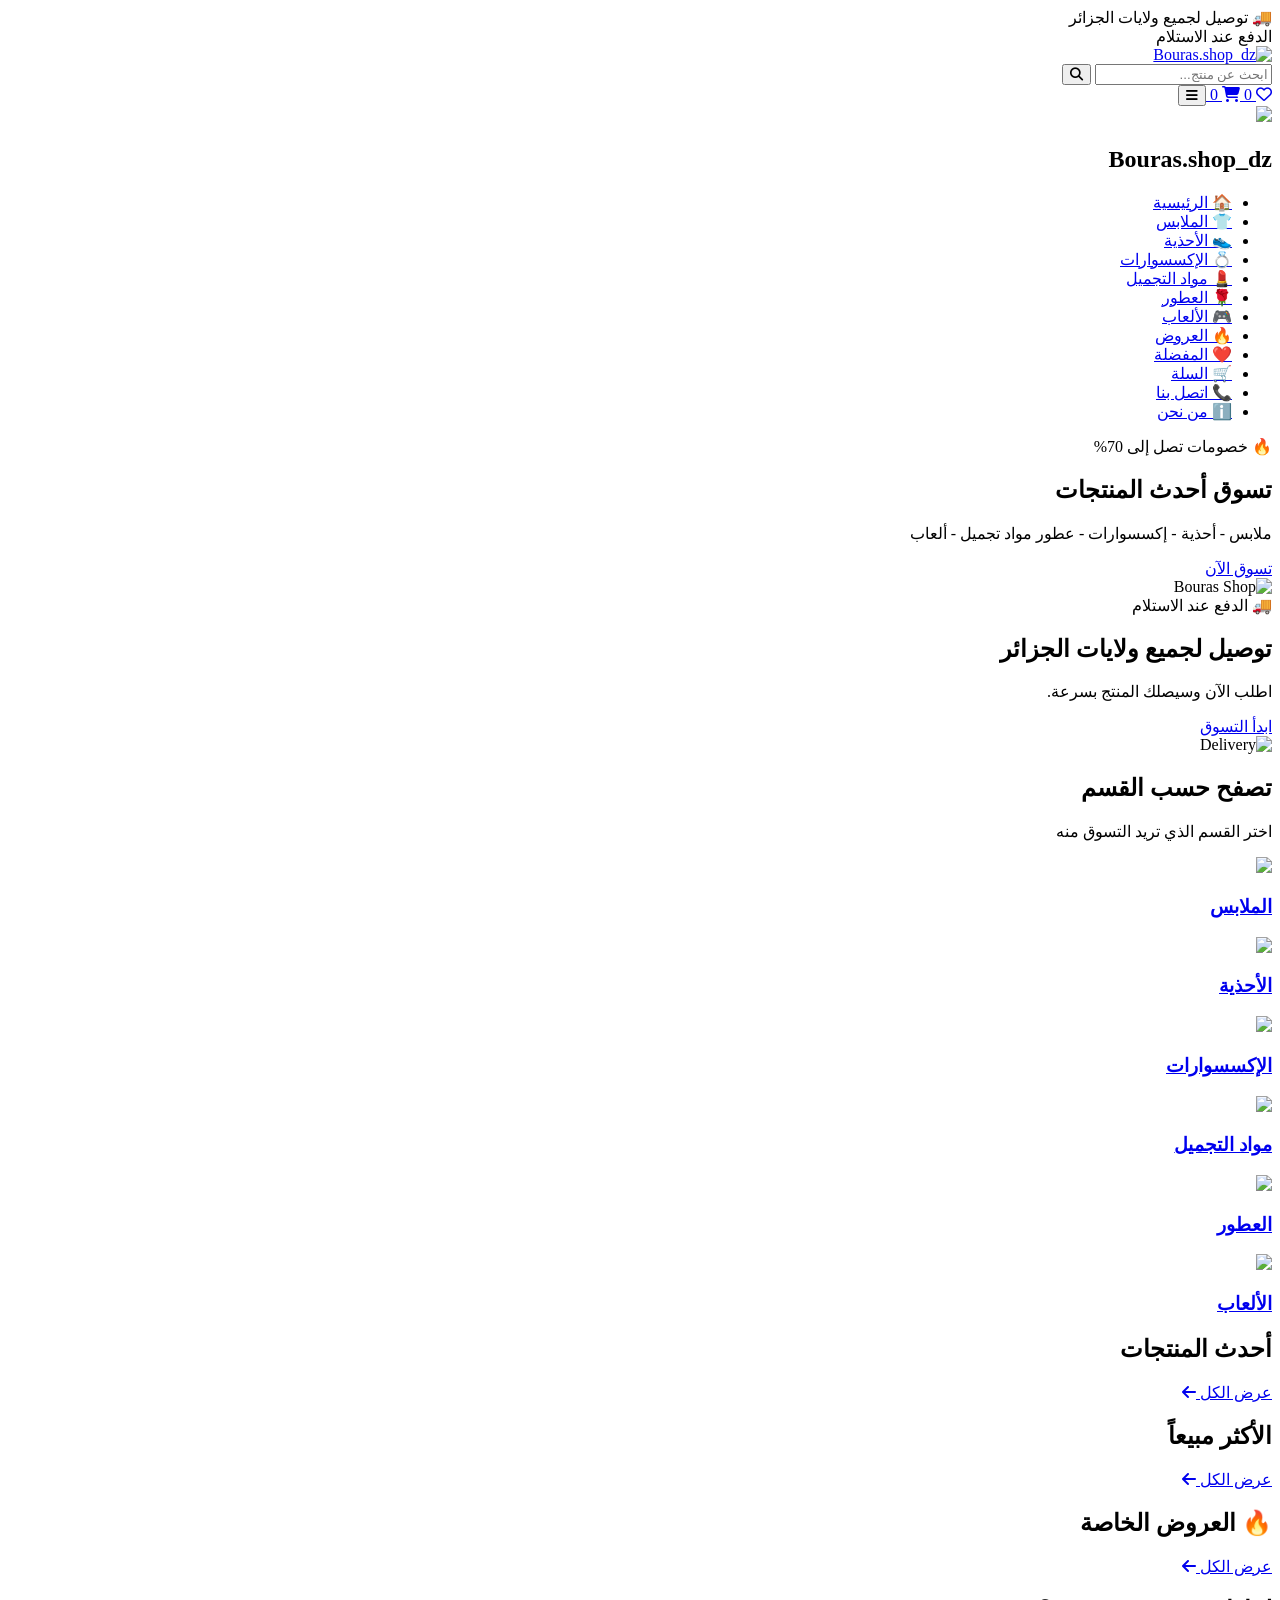
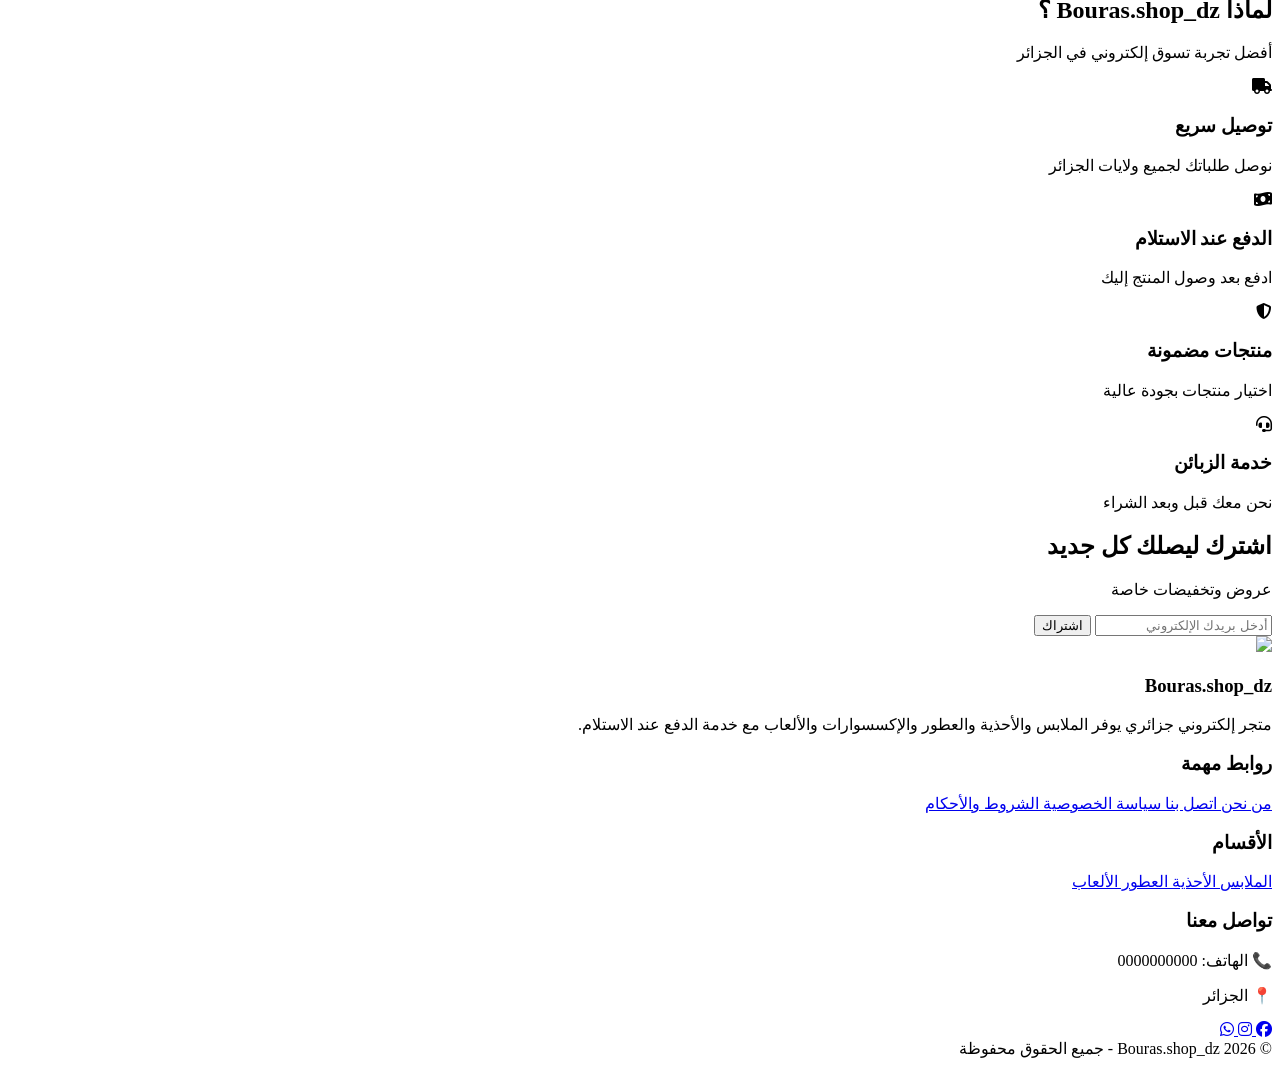
==== index.html @ df95a3c0 "Create index.html" ====
<!DOCTYPE html>
<html lang="ar" dir="rtl">

<head>
    <meta charset="UTF-8">
    <meta name="viewport" content="width=device-width, initial-scale=1.0">

    <title>Bouras.shop_dz | متجر إلكتروني جزائري</title>

    <meta name="description"
        content="Bouras.shop_dz متجر إلكتروني جزائري لبيع الملابس والأحذية والإكسسوارات والعطور ومواد التجميل والألعاب مع الدفع عند الاستلام.">

    <meta name="keywords"
        content="Bouras, الجزائر, متجر, ملابس, أحذية, عطور, ألعاب, إكسسوارات">

    <meta name="author" content="Bouras.shop_dz">

    <meta name="theme-color" content="#C1121F">

    <link rel="icon" href="assets/logo/favicon.png">

    <link rel="manifest" href="manifest.json">

    <link rel="stylesheet" href="css/style.css">

    <link rel="stylesheet" href="css/home.css">

    <link rel="stylesheet" href="css/responsive.css">

    <!-- Google Font -->

    <link rel="preconnect" href="https://fonts.googleapis.com">

    <link rel="preconnect" href="https://fonts.gstatic.com" crossorigin>

    <link href="https://fonts.googleapis.com/css2?family=Cairo:wght@200;300;400;500;600;700;800;900&display=swap"
        rel="stylesheet">

    <!-- Font Awesome -->

    <link rel="stylesheet"
        href="https://cdnjs.cloudflare.com/ajax/libs/font-awesome/6.7.2/css/all.min.css">

</head>

<body>

<!--=============================
        TOP BAR
==============================-->

<div class="top-bar">

    <div class="container">

        <div class="top-right">

            🚚 توصيل لجميع ولايات الجزائر

        </div>

        <div class="top-left">

            الدفع عند الاستلام

        </div>

    </div>

</div>

<!--=============================
          HEADER
==============================-->

<header class="header">

<div class="container">

<div class="logo">

<a href="index.html">

<img src="assets/logo/logo.png" alt="Bouras.shop_dz">

</a>

</div>

<div class="search-box">

<input
type="text"
placeholder="ابحث عن منتج..."
id="searchInput">

<button>

<i class="fa-solid fa-magnifying-glass"></i>

</button>

</div>

<div class="header-icons">

<a href="favorites.html">

<i class="fa-regular fa-heart"></i>

<span id="favoriteCount">

0

</span>

</a>

<a href="cart.html">

<i class="fa-solid fa-cart-shopping"></i>

<span id="cartCount">

0

</span>

</a>

<button id="menuBtn">

<i class="fa-solid fa-bars"></i>

</button>

</div>

</div>

</header>

<!--==========================
      SIDE MENU
===========================-->

<div class="overlay"></div>

<aside class="side-menu">

<div class="menu-header">

<img src="assets/logo/logo.png">

<h2>

Bouras.shop_dz

</h2>

</div>

<ul>

<li>

<a href="index.html">

🏠 الرئيسية

</a>

</li>

<li>

<a href="category/clothes.html">

👕

الملابس

</a>

</li>

<li>

<a href="category/shoes.html">

👟

الأحذية

</a>

</li>

<li>

<a href="category/accessories.html">

💍

الإكسسوارات

</a>

</li>

<li>

<a href="category/cosmetics.html">

💄

مواد التجميل

</a>

</li>

<li>

<a href="category/perfumes.html">

🌹

العطور

</a>

</li>

<li>

<a href="category/games.html">

🎮

الألعاب

</a>

</li>

<li>

<a href="offers.html">

🔥

العروض

</a>

</li>

<li>

<a href="favorites.html">

❤️

المفضلة

</a>

</li>

<li>

<a href="cart.html">

🛒

السلة

</a>

</li>

<li>

<a href="contact.html">

📞

اتصل بنا

</a>

</li>

<li>

<a href="about.html">

ℹ️

من نحن

</a>

</li>

</ul>

</aside>

<main>

<!--==================================
            HERO SLIDER
===================================-->

<section class="hero">

    <div class="hero-slider">

        <!-- Slide 1 -->

        <div class="slide active">

            <div class="slide-content">

                <span class="offer-badge">
                    🔥 خصومات تصل إلى 70%
                </span>

                <h1>
                    تسوق أحدث المنتجات
                </h1>

                <p>

                    ملابس - أحذية - إكسسوارات - عطور
                    مواد تجميل - ألعاب

                </p>

                <a href="offers.html" class="hero-btn">

                    تسوق الآن

                </a>

            </div>

            <div class="slide-image">

                <img src="assets/banners/banner1.png"
                    alt="Bouras Shop">

            </div>

        </div>

        <!-- Slide 2 -->

        <div class="slide">

            <div class="slide-content">

                <span class="offer-badge">

                    🚚 الدفع عند الاستلام

                </span>

                <h1>

                    توصيل لجميع ولايات الجزائر

                </h1>

                <p>

                    اطلب الآن وسيصلك المنتج بسرعة.

                </p>

                <a href="category/clothes.html"
                    class="hero-btn">

                    ابدأ التسوق

                </a>

            </div>

            <div class="slide-image">

                <img src="assets/banners/banner2.png"
                    alt="Delivery">

            </div>

        </div>

    </div>

</section>

<!--==================================
            CATEGORIES
===================================-->

<section class="categories">

<div class="container">

<div class="section-title">

<h2>

تصفح حسب القسم

</h2>

<p>

اختر القسم الذي تريد التسوق منه

</p>

</div>

<div class="category-grid">

<a href="category/clothes.html" class="category-card">

<img src="assets/icons/clothes.png">

<h3>

الملابس

</h3>

</a>

<a href="category/shoes.html" class="category-card">

<img src="assets/icons/shoes.png">

<h3>

الأحذية

</h3>

</a>

<a href="category/accessories.html" class="category-card">

<img src="assets/icons/accessories.png">

<h3>

الإكسسوارات

</h3>

</a>

<a href="category/cosmetics.html" class="category-card">

<img src="assets/icons/cosmetics.png">

<h3>

مواد التجميل

</h3>

</a>

<a href="category/perfumes.html" class="category-card">

<img src="assets/icons/perfume.png">

<h3>

العطور

</h3>

</a>

<a href="category/games.html" class="category-card">

<img src="assets/icons/games.png">

<h3>

الألعاب

</h3>

</a>

</div>

</div>

</section>

<!--==================================
        LATEST PRODUCTS
===================================-->

<section class="latest-products">

<div class="container">

<div class="section-header">

<h2>

أحدث المنتجات

</h2>

<a href="#">

عرض الكل

<i class="fa-solid fa-arrow-left"></i>

</a>

</div>

<div class="products-grid"

id="latestProducts">

<!--

سيتم جلب المنتجات تلقائياً
من Firebase

-->

</div>

</div>

</section>

<!--==================================
      BEST SELLING
===================================-->

<section class="best-selling">

<div class="container">

<div class="section-header">

<h2>

الأكثر مبيعاً

</h2>

<a href="#">

عرض الكل

<i class="fa-solid fa-arrow-left"></i>

</a>

</div>

<div class="products-grid"

id="bestSellingProducts">

<!-- Firebase -->

</div>

</div>

</section>

</section>


<!--==================================
        OFFERS SECTION
===================================-->

<section class="offers">

<div class="container">

<div class="section-header">

<h2>

🔥 العروض الخاصة

</h2>

<a href="offers.html">

عرض الكل

<i class="fa-solid fa-arrow-left"></i>

</a>

</div>


<div class="products-grid" id="offersProducts">

<!-- سيتم جلب العروض من Firebase -->

</div>


</div>

</section>



<!--==================================
        WHY US
===================================-->

<section class="why-us">

<div class="container">


<div class="section-title">

<h2>

لماذا Bouras.shop_dz ؟

</h2>

<p>

أفضل تجربة تسوق إلكتروني في الجزائر

</p>

</div>



<div class="why-grid">


<div class="why-card">

<i class="fa-solid fa-truck"></i>

<h3>

توصيل سريع

</h3>

<p>

نوصل طلباتك لجميع ولايات الجزائر

</p>

</div>



<div class="why-card">

<i class="fa-solid fa-money-bill-wave"></i>

<h3>

الدفع عند الاستلام

</h3>

<p>

ادفع بعد وصول المنتج إليك

</p>

</div>



<div class="why-card">

<i class="fa-solid fa-shield-halved"></i>

<h3>

منتجات مضمونة

</h3>

<p>

اختيار منتجات بجودة عالية

</p>

</div>



<div class="why-card">

<i class="fa-solid fa-headset"></i>

<h3>

خدمة الزبائن

</h3>

<p>

نحن معك قبل وبعد الشراء

</p>

</div>


</div>


</div>

</section>



<!--==================================
        NEWSLETTER
===================================-->

<section class="newsletter">

<div class="container">


<h2>

اشترك ليصلك كل جديد

</h2>


<p>

عروض وتخفيضات خاصة

</p>


<div class="newsletter-box">


<input 
type="email"
placeholder="أدخل بريدك الإلكتروني">


<button>

اشتراك

</button>


</div>


</div>

</section>



</main>



<!--==================================
        FOOTER
===================================-->

<footer class="footer">


<div class="container">


<div class="footer-grid">


<div class="footer-about">


<img src="assets/logo/logo.png">


<h3>

Bouras.shop_dz

</h3>


<p>

متجر إلكتروني جزائري يوفر الملابس والأحذية والعطور والإكسسوارات والألعاب مع خدمة الدفع عند الاستلام.

</p>


</div>



<div class="footer-links">


<h3>

روابط مهمة

</h3>


<a href="about.html">

من نحن

</a>


<a href="contact.html">

اتصل بنا

</a>


<a href="privacy.html">

سياسة الخصوصية

</a>


<a href="terms.html">

الشروط والأحكام

</a>


</div>



<div class="footer-links">


<h3>

الأقسام

</h3>


<a href="category/clothes.html">

الملابس

</a>


<a href="category/shoes.html">

الأحذية

</a>


<a href="category/perfumes.html">

العطور

</a>


<a href="category/games.html">

الألعاب

</a>


</div>



<div class="footer-contact">


<h3>

تواصل معنا

</h3>


<p>

📞 الهاتف: 0000000000

</p>


<p>

📍 الجزائر

</p>


<div class="social">


<a href="#">

<i class="fa-brands fa-facebook"></i>

</a>


<a href="#">

<i class="fa-brands fa-instagram"></i>

</a>


<a href="#">

<i class="fa-brands fa-whatsapp"></i>

</a>


</div>


</div>


</div>


<div class="copyright">


© 2026 Bouras.shop_dz - جميع الحقوق محفوظة


</div>


</div>


</footer>



<!--==================================
        SCRIPTS
===================================-->


<script src="js/main.js"></script>

<script type="module" src="js/firebase.js"></script>

<script type="module" src="js/products.js"></script>


</body>

</html>
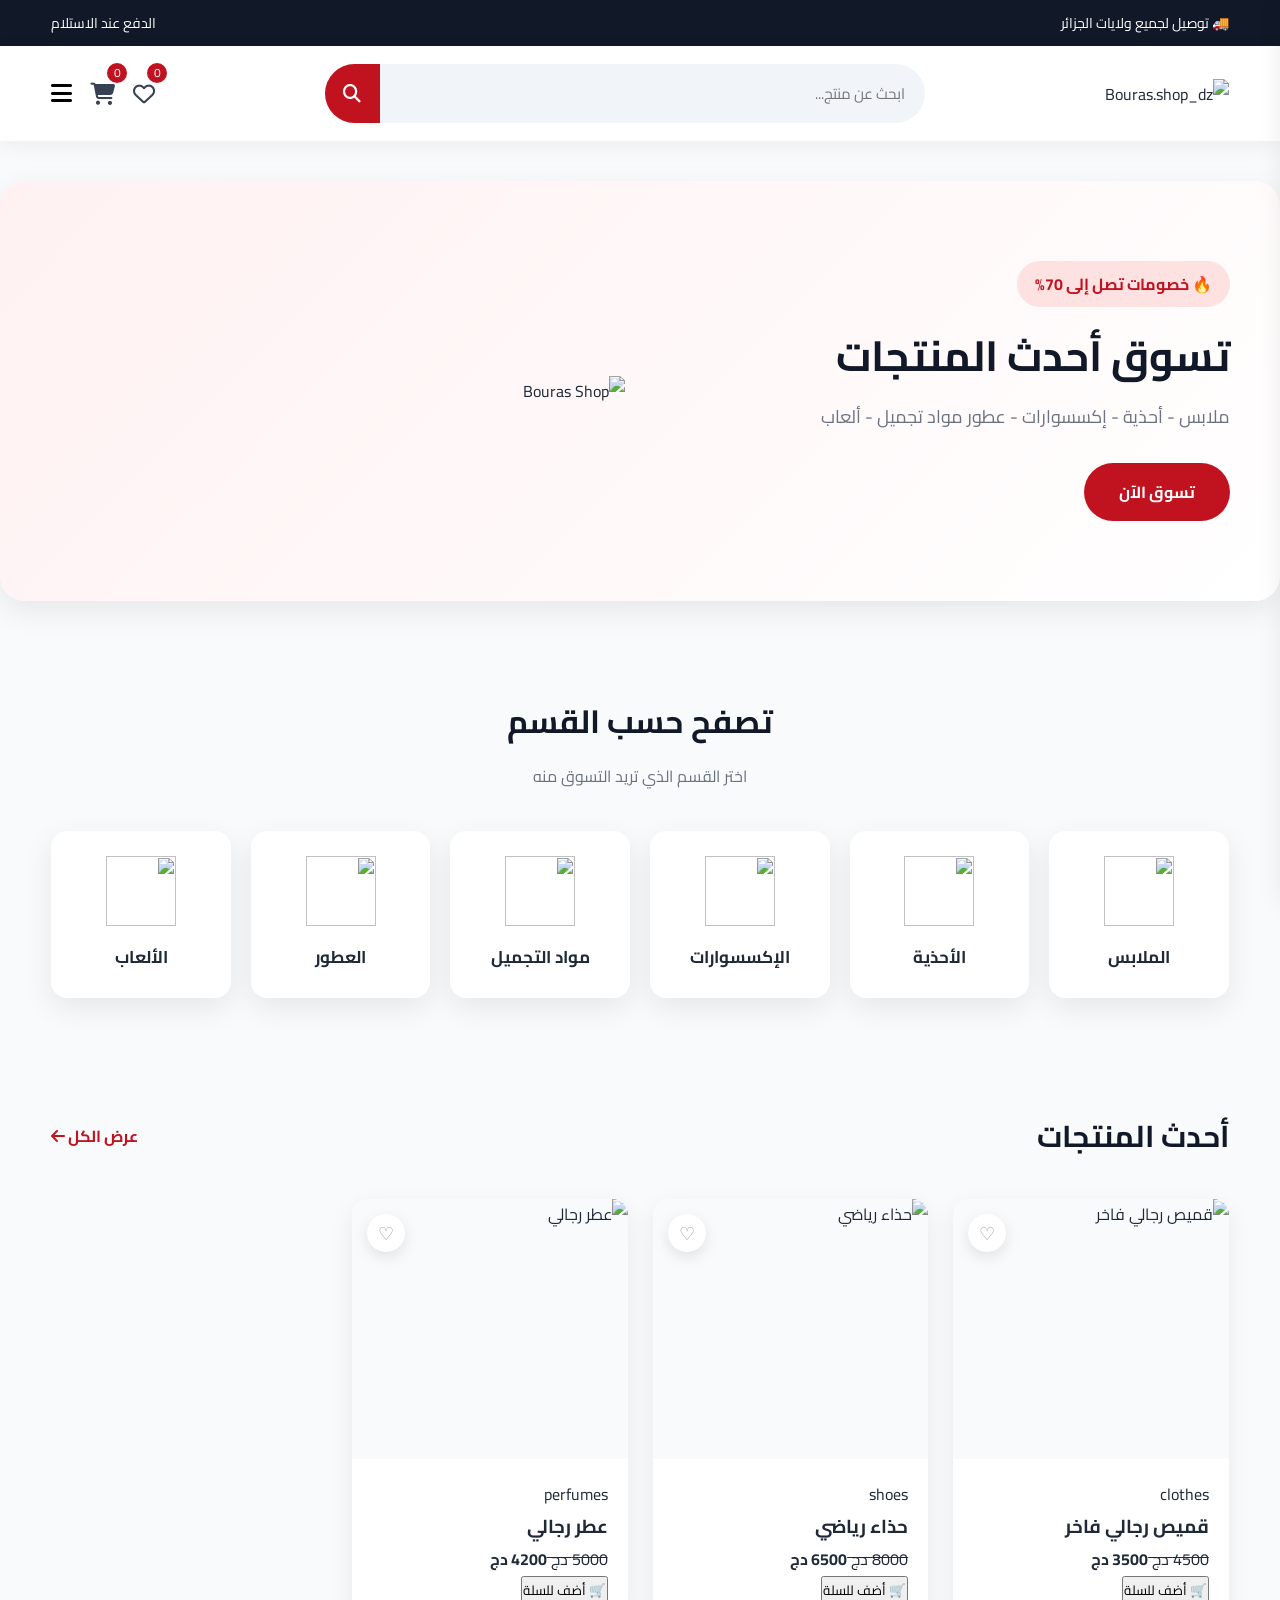
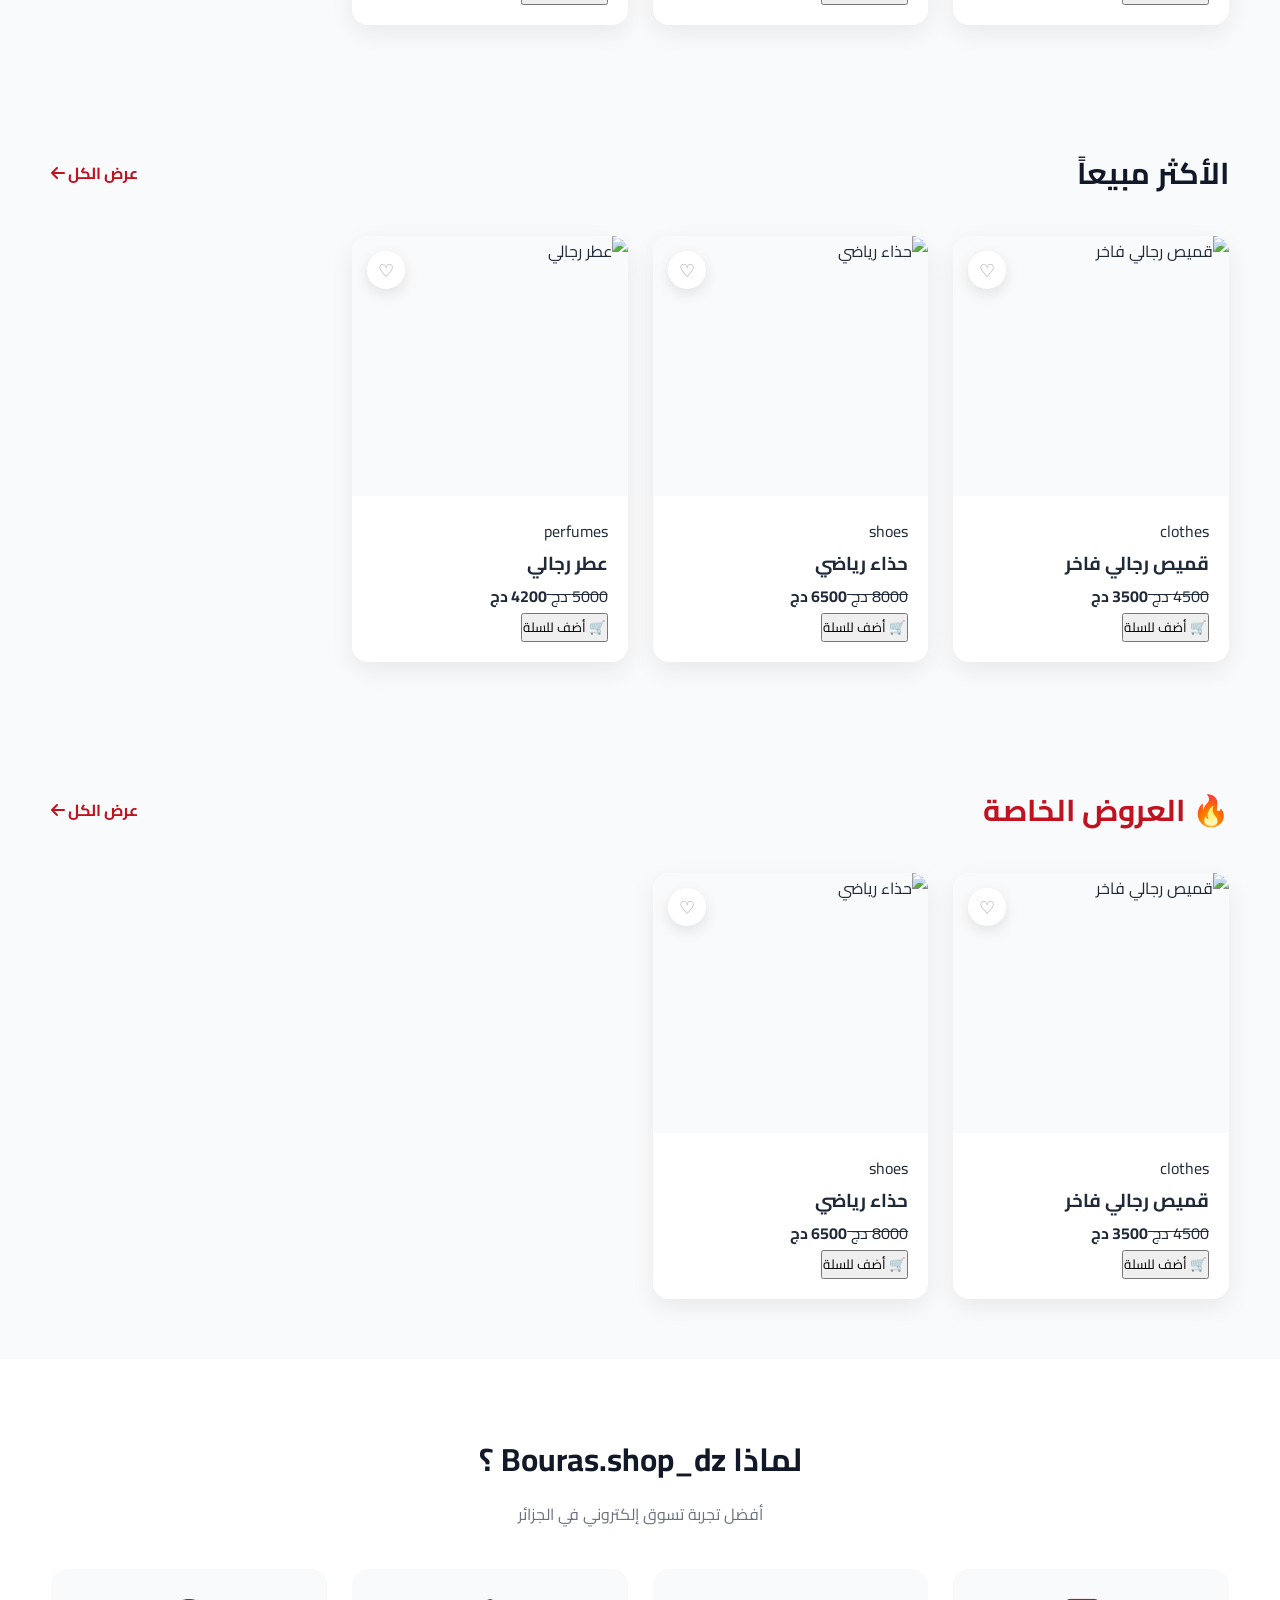
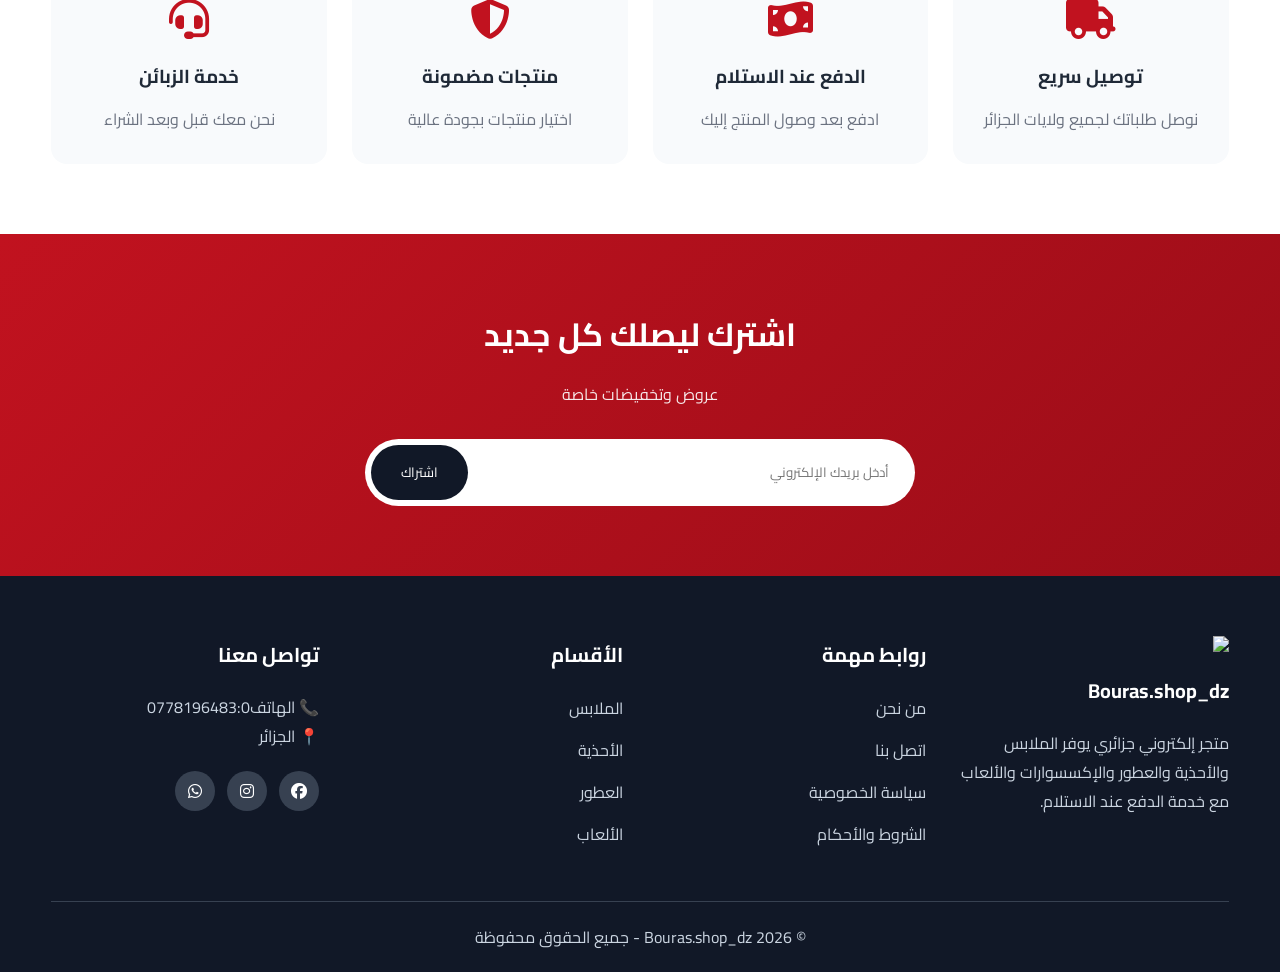
==== commit 194bd422: "Update index.html" ====
--- a/index.html
+++ b/index.html
@@ -92,7 +92,8 @@
 <input
 type="text"
 placeholder="ابحث عن منتج..."
-id="searchInput">
+id="searchInput"
+onkeyup="searchProducts(this.value)">
 
 <button>
 
@@ -160,6 +161,16 @@
 
 </div>
 
+<li>
+
+<a href="admin.html">
+
+⚙️ لوحة الإدارة
+
+</a>
+
+</li>
+
 <ul>
 
 <li>
@@ -537,10 +548,8 @@
 id="latestProducts">
 
 <!--
-
-سيتم جلب المنتجات تلقائياً
-من Firebase
-
+سيتم جلب المنتجات من قاعدة المنتجات المحلية
+-->
 -->
 
 </div>
@@ -579,13 +588,11 @@
 
 id="bestSellingProducts">
 
-<!-- Firebase -->
-
-</div>
-
-</div>
-
-</section>
+<!-- Products System -->
+
+</div>
+
+</div>
 
 </section>
 
@@ -619,7 +626,7 @@
 
 <div class="products-grid" id="offersProducts">
 
-<!-- سيتم جلب العروض من Firebase -->
+<!-- سيتم جلب العروض من ملف المنتجات -->
 
 </div>
 
@@ -932,7 +939,7 @@
 
 <p>
 
-📞 الهاتف: 0000000000
+📞 الهاتف0778196483:0
 
 </p>
 
@@ -1000,7 +1007,6 @@
 
 <script src="js/main.js"></script>
 
-<script type="module" src="js/firebase.js"></script>
 
 <script type="module" src="js/products.js"></script>
 
--- a/css/style.css
+++ b/css/style.css
@@ -0,0 +1,1624 @@
+/*==================================
+        BOURAS.SHOP_DZ
+        MODERN STYLE CSS
+===================================*/
+
+
+/*========== RESET ==========*/
+
+*{
+    margin:0;
+    padding:0;
+    box-sizing:border-box;
+}
+
+
+html{
+    scroll-behavior:smooth;
+}
+
+
+body{
+
+    font-family:'Tajawal','Cairo',sans-serif;
+    background:#f8fafc;
+    color:#1f2937;
+    direction:rtl;
+
+}
+
+
+a{
+
+    text-decoration:none;
+    color:inherit;
+
+}
+
+
+ul{
+
+    list-style:none;
+
+}
+
+
+img{
+
+    max-width:100%;
+    display:block;
+
+}
+
+
+button,
+input{
+
+    font-family:inherit;
+
+}
+
+
+
+/*========== VARIABLES ==========*/
+
+
+:root{
+
+    --primary:#c1121f;
+    --primary-dark:#9b0d18;
+
+    --black:#111827;
+
+    --white:#ffffff;
+
+    --gray:#6b7280;
+
+    --light:#f8fafc;
+
+    --border:#e5e7eb;
+
+    --shadow:
+    0 10px 30px rgba(0,0,0,.08);
+
+    --radius:16px;
+
+}
+
+
+
+/*========== CONTAINER ==========*/
+
+
+.container{
+
+    width:92%;
+    max-width:1280px;
+    margin:auto;
+
+}
+
+
+
+/*========== TOP BAR ==========*/
+
+
+.top-bar{
+
+    background:#111827;
+    color:white;
+    padding:10px 0;
+    font-size:14px;
+
+}
+
+
+.top-bar .container{
+
+    display:flex;
+    justify-content:space-between;
+    align-items:center;
+
+}
+
+
+
+/*========== HEADER ==========*/
+
+
+.header{
+
+    background:white;
+    position:sticky;
+    top:0;
+    z-index:999;
+
+    box-shadow:
+    0 4px 20px rgba(0,0,0,.06);
+
+}
+
+
+
+.header .container{
+
+    display:flex;
+    align-items:center;
+    justify-content:space-between;
+
+    gap:25px;
+
+    padding:18px 0;
+
+}
+
+
+
+/* LOGO */
+
+
+.logo img{
+
+    width:135px;
+
+}
+
+
+
+/* SEARCH */
+
+
+.search-box{
+
+    flex:1;
+    max-width:600px;
+
+    display:flex;
+
+    background:#f1f5f9;
+
+    border-radius:50px;
+
+    overflow:hidden;
+
+}
+
+
+
+.search-box input{
+
+    flex:1;
+
+    border:none;
+
+    outline:none;
+
+    background:transparent;
+
+    padding:15px 20px;
+
+    font-size:15px;
+
+}
+
+
+
+.search-box button{
+
+    width:55px;
+
+    border:none;
+
+    background:var(--primary);
+
+    color:white;
+
+    cursor:pointer;
+
+    font-size:18px;
+
+}
+
+
+
+.search-box button:hover{
+
+    background:var(--primary-dark);
+
+}
+
+
+
+/* HEADER ICONS */
+
+
+.header-icons{
+
+    display:flex;
+
+    align-items:center;
+
+    gap:18px;
+
+}
+
+
+
+.header-icons a{
+
+    position:relative;
+
+    font-size:22px;
+
+    color:#374151;
+
+}
+
+
+
+.header-icons a:hover{
+
+    color:var(--primary);
+
+}
+
+
+
+.header-icons span{
+
+    position:absolute;
+
+    top:-10px;
+
+    right:-12px;
+
+    background:var(--primary);
+
+    color:white;
+
+    width:20px;
+
+    height:20px;
+
+    border-radius:50%;
+
+    font-size:12px;
+
+    display:flex;
+
+    align-items:center;
+
+    justify-content:center;
+
+}
+
+
+
+#menuBtn{
+
+    border:none;
+
+    background:none;
+
+    font-size:24px;
+
+    cursor:pointer;
+
+}
+
+/*==================================
+        SIDE MENU
+===================================*/
+
+
+.overlay{
+
+    position:fixed;
+
+    inset:0;
+
+    background:rgba(0,0,0,.45);
+
+    opacity:0;
+
+    visibility:hidden;
+
+    transition:.3s;
+
+    z-index:1000;
+
+}
+
+
+
+.overlay.active{
+
+    opacity:1;
+
+    visibility:visible;
+
+}
+
+
+
+.side-menu{
+
+    position:fixed;
+
+    top:0;
+
+    right:-350px;
+
+    width:330px;
+
+    height:100vh;
+
+    background:white;
+
+    z-index:1001;
+
+    padding:25px;
+
+    transition:.4s;
+
+    overflow-y:auto;
+
+    box-shadow:-10px 0 30px rgba(0,0,0,.15);
+
+}
+
+
+
+.side-menu.active{
+
+    right:0;
+
+}
+
+
+
+.menu-header{
+
+    text-align:center;
+
+    padding-bottom:25px;
+
+    border-bottom:1px solid var(--border);
+
+}
+
+
+
+.menu-header img{
+
+    width:100px;
+
+    margin:auto;
+
+}
+
+
+
+.menu-header h2{
+
+    margin-top:15px;
+
+    color:var(--primary);
+
+}
+
+
+
+.side-menu ul{
+
+    margin-top:20px;
+
+}
+
+
+
+.side-menu li{
+
+    margin-bottom:8px;
+
+}
+
+
+
+.side-menu a{
+
+    display:block;
+
+    padding:14px;
+
+    border-radius:12px;
+
+    font-size:16px;
+
+    transition:.3s;
+
+}
+
+
+
+.side-menu a:hover{
+
+    background:#fef2f2;
+
+    color:var(--primary);
+
+    transform:translateX(-5px);
+
+}
+
+
+
+
+
+/*==================================
+        HERO SLIDER
+===================================*/
+
+
+.hero{
+
+    padding:40px 0;
+
+}
+
+
+
+.hero-slider{
+
+    background:linear-gradient(
+    135deg,
+    #fff1f2,
+    #ffffff
+    );
+
+    border-radius:25px;
+
+    overflow:hidden;
+
+    box-shadow:var(--shadow);
+
+}
+
+
+
+.slide{
+
+    display:none;
+
+    align-items:center;
+
+    justify-content:space-between;
+
+    padding:50px;
+
+    gap:30px;
+
+}
+
+
+
+.slide.active{
+
+    display:flex;
+
+}
+
+
+
+.slide-content{
+
+    flex:1;
+
+}
+
+
+
+.offer-badge{
+
+    display:inline-block;
+
+    background:#fee2e2;
+
+    color:var(--primary);
+
+    padding:8px 18px;
+
+    border-radius:30px;
+
+    font-weight:700;
+
+    margin-bottom:20px;
+
+}
+
+
+
+.slide h1{
+
+    font-size:42px;
+
+    line-height:1.4;
+
+    margin-bottom:15px;
+
+    color:var(--black);
+
+}
+
+
+
+.slide p{
+
+    color:var(--gray);
+
+    font-size:18px;
+
+    margin-bottom:30px;
+
+}
+
+
+
+.hero-btn{
+
+    display:inline-flex;
+
+    background:var(--primary);
+
+    color:white;
+
+    padding:14px 35px;
+
+    border-radius:50px;
+
+    font-weight:700;
+
+}
+
+
+
+.hero-btn:hover{
+
+    background:var(--primary-dark);
+
+    transform:translateY(-3px);
+
+}
+
+
+
+.slide-image{
+
+    flex:1;
+
+}
+
+
+
+.slide-image img{
+
+    width:100%;
+
+    max-height:350px;
+
+    object-fit:contain;
+
+}
+
+
+
+
+
+/*==================================
+        SECTION TITLES
+===================================*/
+
+
+.section-title{
+
+    text-align:center;
+
+    margin-bottom:40px;
+
+}
+
+
+
+.section-title h2{
+
+    font-size:32px;
+
+    color:var(--black);
+
+    margin-bottom:10px;
+
+}
+
+
+
+.section-title p{
+
+    color:var(--gray);
+
+}
+
+
+
+
+
+/*==================================
+        CATEGORIES
+===================================*/
+
+
+.categories{
+
+    padding:50px 0;
+
+}
+
+
+
+.category-grid{
+
+    display:grid;
+
+    grid-template-columns:
+    repeat(6,1fr);
+
+    gap:20px;
+
+}
+
+
+
+.category-card{
+
+    background:white;
+
+    padding:25px 15px;
+
+    border-radius:var(--radius);
+
+    text-align:center;
+
+    box-shadow:var(--shadow);
+
+    transition:.3s;
+
+}
+
+
+
+.category-card:hover{
+
+    transform:translateY(-8px);
+
+}
+
+
+
+.category-card img{
+
+    width:70px;
+
+    height:70px;
+
+    margin:auto;
+
+    object-fit:contain;
+
+}
+
+
+
+.category-card h3{
+
+    margin-top:15px;
+
+    font-size:17px;
+
+}
+
+/*==================================
+        PRODUCTS SECTIONS
+===================================*/
+
+
+.latest-products,
+.best-selling,
+.offers{
+
+    padding:60px 0;
+
+}
+
+
+
+/* SECTION HEADER */
+
+
+.section-header{
+
+    display:flex;
+
+    align-items:center;
+
+    justify-content:space-between;
+
+    margin-bottom:35px;
+
+}
+
+
+
+.section-header h2{
+
+    font-size:30px;
+
+    color:var(--black);
+
+}
+
+
+
+.section-header a{
+
+    color:var(--primary);
+
+    font-weight:700;
+
+}
+
+
+
+.section-header a:hover{
+
+    opacity:.7;
+
+}
+
+
+
+
+
+/*==================================
+        PRODUCTS GRID
+===================================*/
+
+
+.products-grid{
+
+    display:grid;
+
+    grid-template-columns:
+    repeat(4,1fr);
+
+    gap:25px;
+
+}
+
+
+
+
+
+/*==================================
+        PRODUCT CARD
+===================================*/
+
+
+.product-card{
+
+    background:white;
+
+    border-radius:var(--radius);
+
+    overflow:hidden;
+
+    box-shadow:
+
+    0 8px 25px rgba(0,0,0,.07);
+
+    transition:.35s;
+
+    position:relative;
+
+}
+
+
+
+.product-card:hover{
+
+    transform:translateY(-8px);
+
+    box-shadow:
+
+    0 15px 35px rgba(0,0,0,.12);
+
+}
+
+
+
+
+
+.product-image{
+
+    height:260px;
+
+    background:#f9fafb;
+
+    position:relative;
+
+    overflow:hidden;
+
+}
+
+
+
+.product-image img{
+
+    width:100%;
+
+    height:100%;
+
+    object-fit:cover;
+
+    transition:.4s;
+
+}
+
+
+
+.product-card:hover .product-image img{
+
+    transform:scale(1.08);
+
+}
+
+
+
+
+
+/* PRODUCT BADGE */
+
+
+.product-badge{
+
+    position:absolute;
+
+    top:15px;
+
+    right:15px;
+
+    background:var(--primary);
+
+    color:white;
+
+    padding:6px 12px;
+
+    border-radius:30px;
+
+    font-size:13px;
+
+    font-weight:700;
+
+}
+
+
+
+
+
+/* FAVORITE BUTTON */
+
+
+.favorite-btn{
+
+    position:absolute;
+
+    top:15px;
+
+    left:15px;
+
+    width:38px;
+
+    height:38px;
+
+    border-radius:50%;
+
+    border:none;
+
+    background:white;
+
+    cursor:pointer;
+
+    font-size:18px;
+
+    color:#999;
+
+    box-shadow:0 5px 15px rgba(0,0,0,.1);
+
+}
+
+
+
+.favorite-btn:hover{
+
+    color:var(--primary);
+
+}
+
+
+
+
+
+/* PRODUCT INFO */
+
+
+.product-info{
+
+    padding:20px;
+
+}
+
+
+
+.product-category{
+
+    color:var(--gray);
+
+    font-size:13px;
+
+    margin-bottom:8px;
+
+}
+
+
+
+.product-title{
+
+    font-size:18px;
+
+    font-weight:700;
+
+    color:var(--black);
+
+    margin-bottom:12px;
+
+}
+
+
+
+.product-price{
+
+    display:flex;
+
+    align-items:center;
+
+    gap:10px;
+
+    margin-bottom:18px;
+
+}
+
+
+
+.new-price{
+
+    color:var(--primary);
+
+    font-size:22px;
+
+    font-weight:800;
+
+}
+
+
+
+.old-price{
+
+    color:#9ca3af;
+
+    text-decoration:line-through;
+
+    font-size:14px;
+
+}
+
+
+
+
+
+/* ADD CART BUTTON */
+
+
+.add-cart{
+
+    width:100%;
+
+    padding:13px;
+
+    border:none;
+
+    border-radius:50px;
+
+    background:var(--primary);
+
+    color:white;
+
+    cursor:pointer;
+
+    font-weight:700;
+
+    font-size:15px;
+
+}
+
+
+
+.add-cart:hover{
+
+    background:var(--primary-dark);
+
+}
+
+
+
+
+
+/*==================================
+        WHY US
+===================================*/
+
+
+.why-us{
+
+    padding:70px 0;
+
+    background:white;
+
+}
+
+
+
+.why-grid{
+
+    display:grid;
+
+    grid-template-columns:
+    repeat(4,1fr);
+
+    gap:25px;
+
+}
+
+
+
+.why-card{
+
+    text-align:center;
+
+    padding:30px 20px;
+
+    border-radius:var(--radius);
+
+    background:#f8fafc;
+
+}
+
+
+
+.why-card i{
+
+    font-size:40px;
+
+    color:var(--primary);
+
+    margin-bottom:20px;
+
+}
+
+
+
+.why-card h3{
+
+    margin-bottom:10px;
+
+}
+
+
+
+.why-card p{
+
+    color:var(--gray);
+
+}
+
+/*==================================
+        NEWSLETTER
+===================================*/
+
+
+.newsletter{
+
+    padding:70px 0;
+
+    background:
+
+    linear-gradient(
+    135deg,
+    #c1121f,
+    #9b0d18
+    );
+
+    color:white;
+
+    text-align:center;
+
+}
+
+
+
+.newsletter h2{
+
+    font-size:32px;
+
+    margin-bottom:15px;
+
+}
+
+
+
+.newsletter p{
+
+    margin-bottom:30px;
+
+    opacity:.9;
+
+}
+
+
+
+.newsletter-box{
+
+    display:flex;
+
+    max-width:550px;
+
+    margin:auto;
+
+    background:white;
+
+    padding:6px;
+
+    border-radius:50px;
+
+}
+
+
+
+.newsletter-box input{
+
+    flex:1;
+
+    border:none;
+
+    outline:none;
+
+    padding:15px 20px;
+
+    border-radius:50px;
+
+}
+
+
+
+.newsletter-box button{
+
+    border:none;
+
+    background:var(--black);
+
+    color:white;
+
+    padding:0 30px;
+
+    border-radius:50px;
+
+    cursor:pointer;
+
+}
+
+
+
+
+
+/*==================================
+        FOOTER
+===================================*/
+
+
+.footer{
+
+    background:#111827;
+
+    color:white;
+
+    padding:60px 0 20px;
+
+}
+
+
+
+.footer-grid{
+
+    display:grid;
+
+    grid-template-columns:
+    repeat(4,1fr);
+
+    gap:35px;
+
+}
+
+
+
+.footer img{
+
+    width:130px;
+
+    margin-bottom:20px;
+
+}
+
+
+
+.footer h3{
+
+    margin-bottom:20px;
+
+    font-size:20px;
+
+}
+
+
+
+.footer p{
+
+    color:#cbd5e1;
+
+    line-height:1.8;
+
+}
+
+
+
+.footer-links a{
+
+    display:block;
+
+    color:#cbd5e1;
+
+    margin-bottom:12px;
+
+}
+
+
+
+.footer-links a:hover{
+
+    color:white;
+
+    transform:translateX(-5px);
+
+}
+
+
+
+.social{
+
+    display:flex;
+
+    gap:12px;
+
+    margin-top:20px;
+
+}
+
+
+
+.social a{
+
+    width:40px;
+
+    height:40px;
+
+    display:flex;
+
+    align-items:center;
+
+    justify-content:center;
+
+    border-radius:50%;
+
+    background:#374151;
+
+}
+
+
+
+.social a:hover{
+
+    background:var(--primary);
+
+}
+
+
+
+.copyright{
+
+    text-align:center;
+
+    border-top:1px solid #374151;
+
+    margin-top:40px;
+
+    padding-top:20px;
+
+    color:#cbd5e1;
+
+}
+
+
+
+
+
+/*==================================
+        ANIMATIONS
+===================================*/
+
+
+@keyframes fadeUp{
+
+    from{
+
+        opacity:0;
+
+        transform:translateY(20px);
+
+    }
+
+    to{
+
+        opacity:1;
+
+        transform:translateY(0);
+
+    }
+
+}
+
+
+
+.product-card,
+.category-card,
+.why-card{
+
+    animation:fadeUp .5s ease;
+
+}
+
+
+
+
+
+/*==================================
+        TABLET
+===================================*/
+
+
+@media(max-width:992px){
+
+
+    .category-grid{
+
+        grid-template-columns:
+        repeat(3,1fr);
+
+    }
+
+
+
+    .products-grid{
+
+        grid-template-columns:
+        repeat(3,1fr);
+
+    }
+
+
+
+    .why-grid{
+
+        grid-template-columns:
+        repeat(2,1fr);
+
+    }
+
+
+
+    .footer-grid{
+
+        grid-template-columns:
+        repeat(2,1fr);
+
+    }
+
+
+}
+
+
+
+
+
+/*==================================
+        MOBILE
+===================================*/
+
+
+@media(max-width:768px){
+
+
+.header .container{
+
+    flex-wrap:wrap;
+
+}
+
+
+
+.logo img{
+
+    width:110px;
+
+}
+
+
+
+.search-box{
+
+    order:3;
+
+    width:100%;
+
+}
+
+
+
+.slide{
+
+    flex-direction:column;
+
+    padding:30px;
+
+    text-align:center;
+
+}
+
+
+
+.slide h1{
+
+    font-size:28px;
+
+}
+
+
+
+.category-grid{
+
+    grid-template-columns:
+    repeat(2,1fr);
+
+}
+
+
+
+.products-grid{
+
+    grid-template-columns:
+    repeat(2,1fr);
+
+    gap:15px;
+
+}
+
+
+
+.product-image{
+
+    height:200px;
+
+}
+
+
+
+.section-header h2{
+
+    font-size:22px;
+
+}
+
+
+
+.why-grid{
+
+    grid-template-columns:1fr;
+
+}
+
+
+
+.footer-grid{
+
+    grid-template-columns:1fr;
+
+}
+
+
+
+.newsletter-box{
+
+    flex-direction:column;
+
+    background:transparent;
+
+    gap:10px;
+
+}
+
+
+
+.newsletter-box input{
+
+    width:100%;
+
+}
+
+
+
+.newsletter-box button{
+
+    height:50px;
+
+}
+
+
+
+}
+
+
+
+@media(max-width:450px){
+
+
+.products-grid{
+
+    grid-template-columns:1fr;
+
+}
+
+
+
+.category-card{
+
+    padding:20px 10px;
+
+}
+
+
+}
--- a/css/home.css
+++ b/css/home.css
@@ -0,0 +1,267 @@
+/*==================================
+        HOME PAGE STYLE
+        BOURAS.SHOP_DZ
+===================================*/
+
+
+/*==================================
+        HERO
+===================================*/
+
+
+.hero{
+
+    padding:40px 0;
+
+}
+
+
+
+.hero-slider{
+
+    position:relative;
+
+    min-height:420px;
+
+}
+
+
+
+.slide{
+
+    min-height:420px;
+
+}
+
+
+
+.slide-content{
+
+    animation:slideText .7s ease;
+
+}
+
+
+
+.slide-image{
+
+    animation:slideImage .8s ease;
+
+}
+
+
+
+@keyframes slideText{
+
+    from{
+
+        opacity:0;
+
+        transform:translateX(50px);
+
+    }
+
+    to{
+
+        opacity:1;
+
+        transform:translateX(0);
+
+    }
+
+}
+
+
+
+@keyframes slideImage{
+
+    from{
+
+        opacity:0;
+
+        transform:scale(.9);
+
+    }
+
+    to{
+
+        opacity:1;
+
+        transform:scale(1);
+
+    }
+
+}
+
+
+
+
+
+/*==================================
+        CATEGORY SECTION
+===================================*/
+
+
+.categories{
+
+    position:relative;
+
+}
+
+
+
+.category-grid{
+
+    margin-top:30px;
+
+}
+
+
+
+.category-card{
+
+    cursor:pointer;
+
+}
+
+
+
+.category-card i{
+
+    font-size:40px;
+
+}
+
+
+
+
+
+/*==================================
+        PRODUCTS HOME
+===================================*/
+
+
+.latest-products,
+.best-selling,
+.offers{
+
+    background:#f8fafc;
+
+}
+
+
+
+.latest-products .products-grid,
+.best-selling .products-grid,
+.offers .products-grid{
+
+    margin-top:25px;
+
+}
+
+
+
+
+
+/*==================================
+        PRODUCT EMPTY STATE
+===================================*/
+
+
+.products-empty{
+
+    text-align:center;
+
+    padding:50px;
+
+    background:white;
+
+    border-radius:20px;
+
+    color:#6b7280;
+
+}
+
+
+
+
+
+/*==================================
+        OFFER SECTION
+===================================*/
+
+
+.offers{
+
+    padding:60px 0;
+
+}
+
+
+
+.offers .section-header h2{
+
+    color:#c1121f;
+
+}
+
+
+
+
+
+/*==================================
+        MOBILE HOME
+===================================*/
+
+
+@media(max-width:768px){
+
+
+.hero{
+
+    padding:20px 0;
+
+}
+
+
+
+.hero-slider{
+
+    min-height:auto;
+
+}
+
+
+
+.slide{
+
+    min-height:auto;
+
+}
+
+
+
+.slide-image img{
+
+    max-height:250px;
+
+}
+
+
+
+.slide p{
+
+    font-size:15px;
+
+}
+
+
+
+.category-card h3{
+
+    font-size:15px;
+
+}
+
+
+}
--- a/css/responsive.css
+++ b/css/responsive.css
@@ -0,0 +1,325 @@
+/*==================================
+        RESPONSIVE DESIGN
+        BOURAS.SHOP_DZ
+===================================*/
+
+
+/* LARGE SCREENS */
+
+@media(min-width:1400px){
+
+    .container{
+
+        max-width:1400px;
+
+    }
+
+
+    .products-grid{
+
+        grid-template-columns:
+        repeat(5,1fr);
+
+    }
+
+}
+
+
+
+/* LAPTOP */
+
+@media(max-width:1200px){
+
+
+    .slide h1{
+
+        font-size:36px;
+
+    }
+
+
+    .category-grid{
+
+        grid-template-columns:
+        repeat(4,1fr);
+
+    }
+
+
+    .products-grid{
+
+        grid-template-columns:
+        repeat(3,1fr);
+
+    }
+
+
+}
+
+
+
+/* TABLET */
+
+@media(max-width:992px){
+
+
+    .header .container{
+
+        gap:15px;
+
+    }
+
+
+
+    .header-icons{
+
+        gap:12px;
+
+    }
+
+
+
+    .slide{
+
+        padding:35px;
+
+    }
+
+
+
+    .slide h1{
+
+        font-size:30px;
+
+    }
+
+
+
+    .category-grid{
+
+        grid-template-columns:
+        repeat(3,1fr);
+
+    }
+
+
+
+    .footer-grid{
+
+        grid-template-columns:
+        repeat(2,1fr);
+
+    }
+
+
+}
+
+
+
+
+
+/* MOBILE */
+
+@media(max-width:768px){
+
+
+    .top-bar .container{
+
+        flex-direction:column;
+
+        gap:5px;
+
+        text-align:center;
+
+    }
+
+
+
+    .header .container{
+
+        flex-wrap:wrap;
+
+    }
+
+
+
+    .logo{
+
+        order:1;
+
+    }
+
+
+
+    .header-icons{
+
+        order:2;
+
+    }
+
+
+
+    .search-box{
+
+        order:3;
+
+        width:100%;
+
+    }
+
+
+
+    .slide{
+
+        flex-direction:column;
+
+        text-align:center;
+
+    }
+
+
+
+    .slide-content{
+
+        width:100%;
+
+    }
+
+
+
+    .slide-image{
+
+        width:100%;
+
+    }
+
+
+
+    .category-grid{
+
+        grid-template-columns:
+        repeat(2,1fr);
+
+        gap:15px;
+
+    }
+
+
+
+    .products-grid{
+
+        grid-template-columns:
+        repeat(2,1fr);
+
+        gap:15px;
+
+    }
+
+
+
+    .product-title{
+
+        font-size:15px;
+
+    }
+
+
+
+    .new-price{
+
+        font-size:18px;
+
+    }
+
+
+
+    .section-header{
+
+        flex-direction:column;
+
+        gap:15px;
+
+        align-items:flex-start;
+
+    }
+
+
+
+}
+
+
+
+
+
+/* SMALL PHONES */
+
+@media(max-width:480px){
+
+
+    .container{
+
+        width:94%;
+
+    }
+
+
+
+    .logo img{
+
+        width:100px;
+
+    }
+
+
+
+    .header-icons a{
+
+        font-size:19px;
+
+    }
+
+
+
+    .category-grid{
+
+        grid-template-columns:
+        repeat(2,1fr);
+
+    }
+
+
+
+    .products-grid{
+
+        grid-template-columns:
+        1fr;
+
+    }
+
+
+
+    .product-image{
+
+        height:260px;
+
+    }
+
+
+
+    .side-menu{
+
+        width:280px;
+
+    }
+
+
+
+    .newsletter h2{
+
+        font-size:24px;
+
+    }
+
+
+
+}
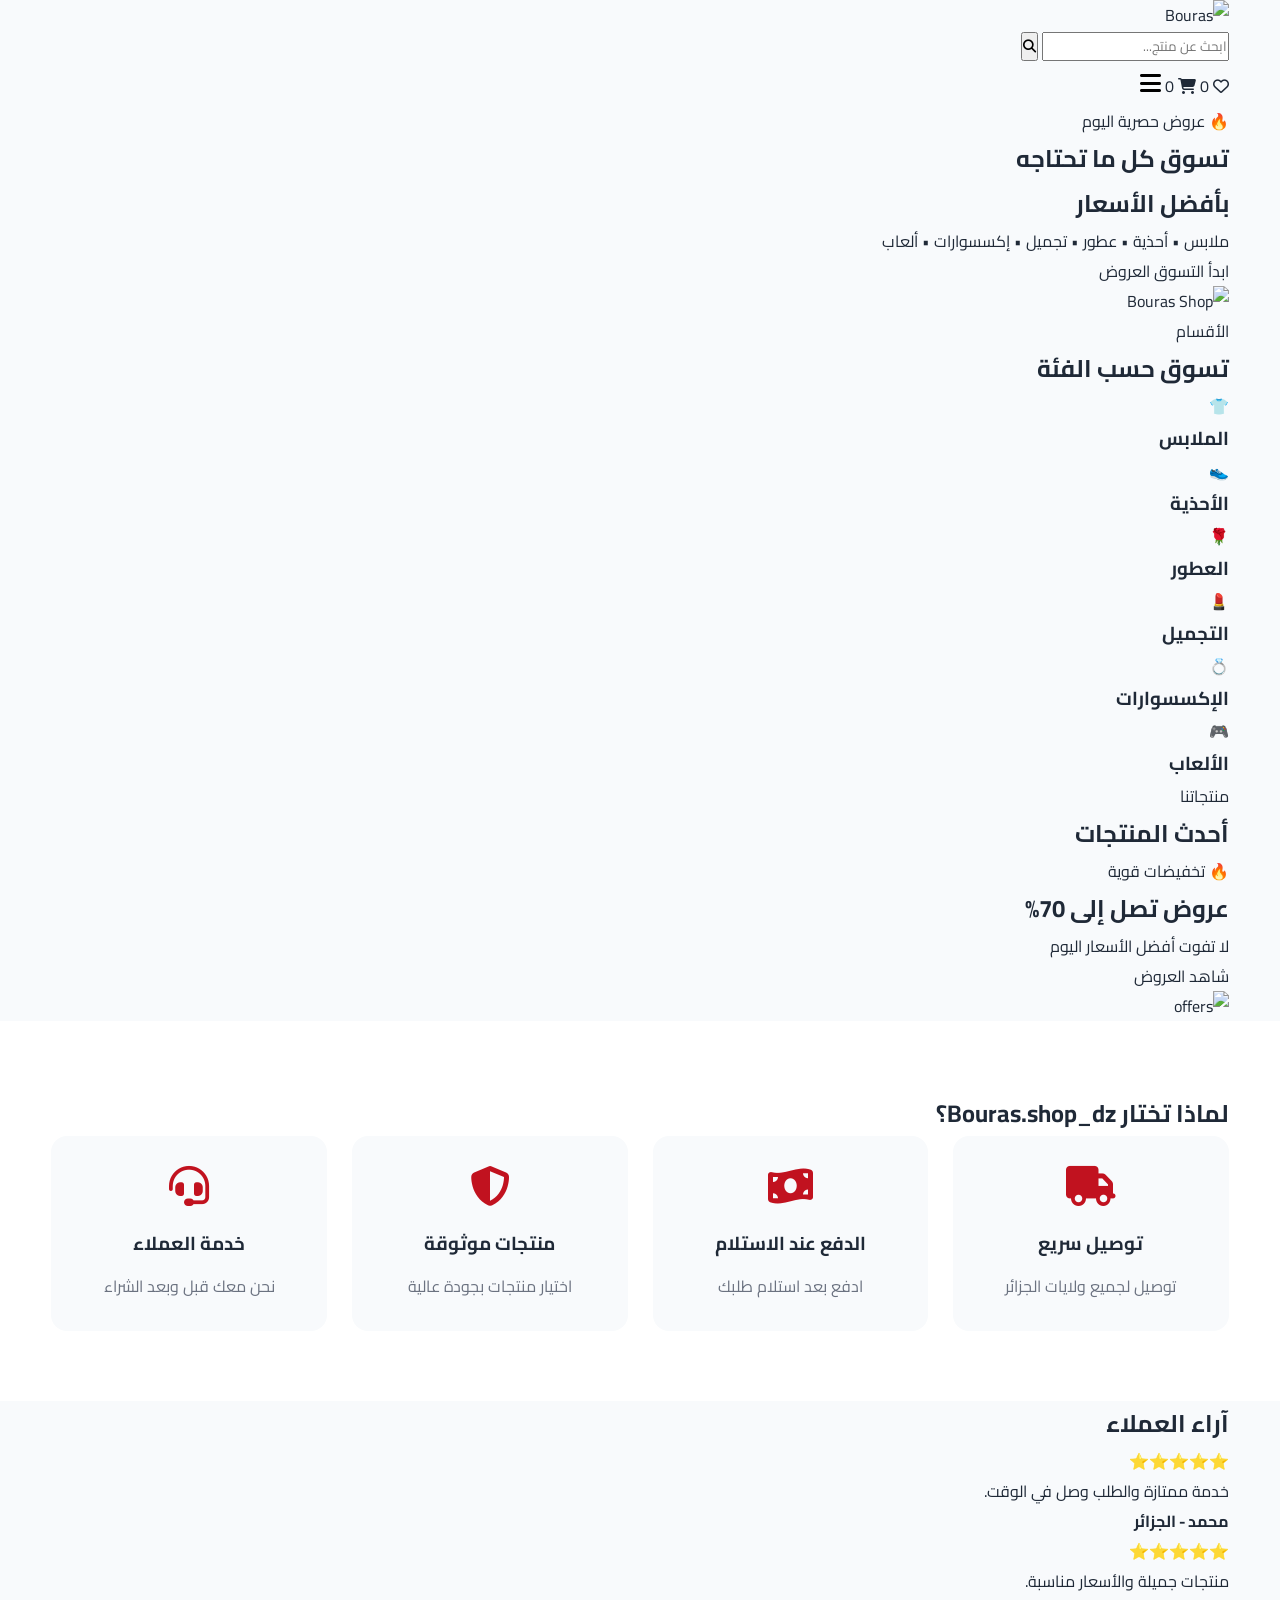
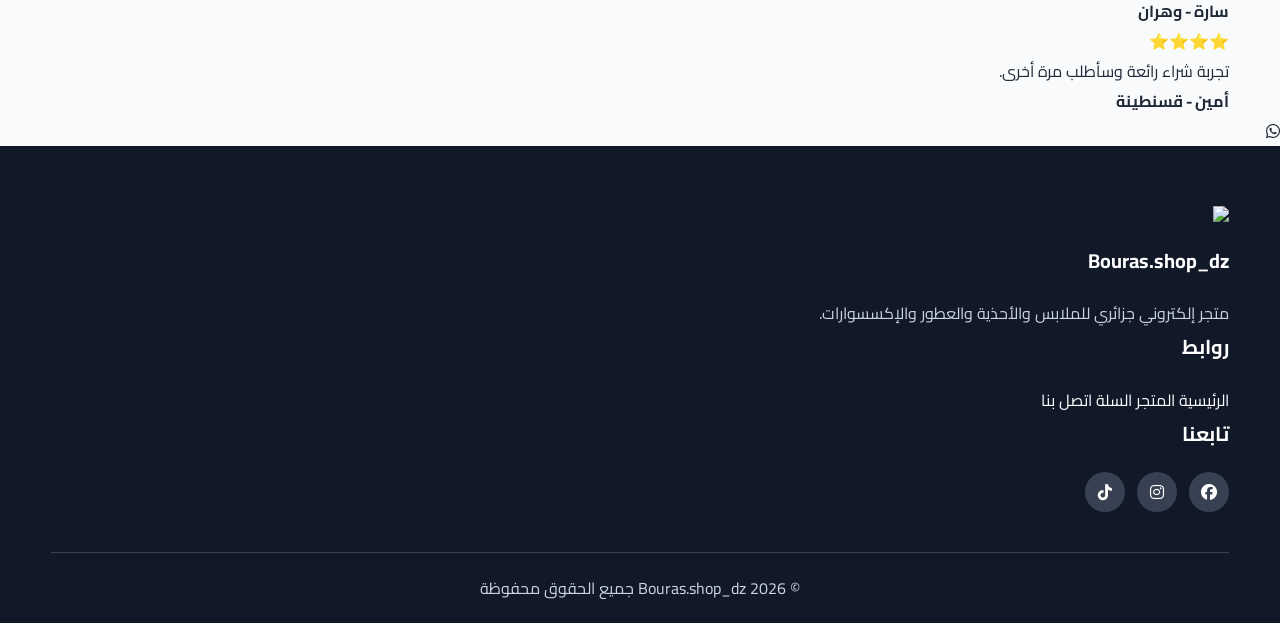
==== commit 329dc50b: "Update index.html" ====
--- a/index.html
+++ b/index.html
@@ -2,993 +2,762 @@
 <html lang="ar" dir="rtl">
 
 <head>
-    <meta charset="UTF-8">
-    <meta name="viewport" content="width=device-width, initial-scale=1.0">
-
-    <title>Bouras.shop_dz | متجر إلكتروني جزائري</title>
-
-    <meta name="description"
-        content="Bouras.shop_dz متجر إلكتروني جزائري لبيع الملابس والأحذية والإكسسوارات والعطور ومواد التجميل والألعاب مع الدفع عند الاستلام.">
-
-    <meta name="keywords"
-        content="Bouras, الجزائر, متجر, ملابس, أحذية, عطور, ألعاب, إكسسوارات">
-
-    <meta name="author" content="Bouras.shop_dz">
-
-    <meta name="theme-color" content="#C1121F">
-
-    <link rel="icon" href="assets/logo/favicon.png">
-
-    <link rel="manifest" href="manifest.json">
-
-    <link rel="stylesheet" href="css/style.css">
-
-    <link rel="stylesheet" href="css/home.css">
-
-    <link rel="stylesheet" href="css/responsive.css">
-
-    <!-- Google Font -->
-
-    <link rel="preconnect" href="https://fonts.googleapis.com">
-
-    <link rel="preconnect" href="https://fonts.gstatic.com" crossorigin>
-
-    <link href="https://fonts.googleapis.com/css2?family=Cairo:wght@200;300;400;500;600;700;800;900&display=swap"
-        rel="stylesheet">
-
-    <!-- Font Awesome -->
-
-    <link rel="stylesheet"
-        href="https://cdnjs.cloudflare.com/ajax/libs/font-awesome/6.7.2/css/all.min.css">
+
+<meta charset="UTF-8">
+
+<meta name="viewport" content="width=device-width, initial-scale=1.0">
+
+
+<title>
+Bouras.shop_dz | متجر إلكتروني جزائري
+</title>
+
+
+<meta name="description"
+content="Bouras.shop_dz متجر إلكتروني عصري للملابس والأحذية والعطور والإكسسوارات">
+
+
+<link rel="stylesheet" href="css/style.css">
+
+<link rel="stylesheet" href="css/home.css">
+
+<link rel="stylesheet" href="css/responsive.css">
+
+
+
+<link href="https://fonts.googleapis.com/css2?family=Cairo:wght@400;600;700;800;900&display=swap"
+rel="stylesheet">
+
+
+<link rel="stylesheet"
+href="https://cdnjs.cloudflare.com/ajax/libs/font-awesome/6.7.2/css/all.min.css">
+
 
 </head>
 
+
+
 <body>
 
+
+<!-- HEADER -->
+
+<header class="premium-header">
+
+
+<div class="container">
+
+
+
+<div class="logo">
+
+<a href="index.html">
+
+<img src="assets/logo/logo.png"
+alt="Bouras">
+
+</a>
+
+</div>
+
+
+
+<div class="search">
+
+
+<input
+id="searchInput"
+onkeyup="searchProducts(this.value)"
+placeholder="ابحث عن منتج...">
+
+
+<button>
+
+<i class="fa-solid fa-search"></i>
+
+</button>
+
+
+</div>
+
+
+
+<div class="header-actions">
+
+
+<a href="favorites.html">
+
+<i class="fa-regular fa-heart"></i>
+
+<span id="favoriteCount">
+0
+</span>
+
+</a>
+
+
+
+<a href="cart.html">
+
+<i class="fa-solid fa-cart-shopping"></i>
+
+<span id="cartCount">
+0
+</span>
+
+</a>
+
+
+
+<button id="menuBtn">
+
+<i class="fa-solid fa-bars"></i>
+
+</button>
+
+
+</div>
+
+
+
+</div>
+
+
+</header>
+
+
+
+
+
+<!-- HERO -->
+
+<section class="premium-hero">
+
+
+<div class="container hero-content">
+
+
+<div class="hero-text">
+
+
+<span class="badge">
+
+🔥 عروض حصرية اليوم
+
+</span>
+
+
+
+<h1>
+
+تسوق كل ما تحتاجه
+<br>
+
+بأفضل الأسعار
+
+</h1>
+
+
+
+<p>
+
+ملابس • أحذية • عطور • تجميل • إكسسوارات • ألعاب
+
+</p>
+
+
+
+<div class="hero-buttons">
+
+
+<a href="#products"
+class="main-btn">
+
+ابدأ التسوق
+
+</a>
+
+
+
+<a href="offers.html"
+class="second-btn">
+
+العروض
+
+</a>
+
+
+</div>
+
+
+
+</div>
+
+
+
+
+<div class="hero-image">
+
+
+<img src="assets/banners/banner1.png"
+alt="Bouras Shop">
+
+
+</div>
+
+
+
+</div>
+
+
+</section>
+
+<!-- ==============================
+        CATEGORIES PREMIUM
+================================ -->
+
+<section class="premium-categories">
+
+<div class="container">
+
+
+<div class="section-heading">
+
+<span>
+الأقسام
+</span>
+
+<h2>
+تسوق حسب الفئة
+</h2>
+
+</div>
+
+
+
+<div class="categories-grid">
+
+
+
+<a href="category/clothes.html"
+class="category-box">
+
+<div class="icon">
+👕
+</div>
+
+<h3>
+الملابس
+</h3>
+
+</a>
+
+
+
+
+<a href="category/shoes.html"
+class="category-box">
+
+<div class="icon">
+👟
+</div>
+
+<h3>
+الأحذية
+</h3>
+
+</a>
+
+
+
+
+<a href="category/perfumes.html"
+class="category-box">
+
+<div class="icon">
+🌹
+</div>
+
+<h3>
+العطور
+</h3>
+
+</a>
+
+
+
+
+<a href="category/cosmetics.html"
+class="category-box">
+
+<div class="icon">
+💄
+</div>
+
+<h3>
+التجميل
+</h3>
+
+</a>
+
+
+
+
+<a href="category/accessories.html"
+class="category-box">
+
+<div class="icon">
+💍
+</div>
+
+<h3>
+الإكسسوارات
+</h3>
+
+</a>
+
+
+
+
+<a href="category/games.html"
+class="category-box">
+
+<div class="icon">
+🎮
+</div>
+
+<h3>
+الألعاب
+</h3>
+
+</a>
+
+
+
+</div>
+
+
+</div>
+
+</section>
+
+
+
+
+
+
+<!-- ==============================
+        PRODUCTS
+================================ -->
+
+
+<section class="premium-products"
+id="products">
+
+
+<div class="container">
+
+
+
+<div class="section-heading">
+
+
+<span>
+منتجاتنا
+</span>
+
+
+<h2>
+أحدث المنتجات
+</h2>
+
+
+
+</div>
+
+
+
+
+<div class="products-grid"
+id="latestProducts">
+
+
+<!-- المنتجات تظهر تلقائيا -->
+
+
+
+</div>
+
+
+
+
+</div>
+
+
+</section>
+
+
+
+
+
+
+<!-- ==============================
+        OFFERS
+================================ -->
+
+
+<section class="flash-sale">
+
+
+<div class="container">
+
+
+
+<div class="sale-box">
+
+
+
+<div class="sale-text">
+
+
+<span>
+🔥 تخفيضات قوية
+</span>
+
+
+<h2>
+
+عروض تصل إلى 70%
+
+</h2>
+
+
+<p>
+
+لا تفوت أفضل الأسعار اليوم
+
+</p>
+
+
+
+<a href="offers.html">
+
+شاهد العروض
+
+</a>
+
+
+
+</div>
+
+
+
+
+<div class="sale-image">
+
+
+<img src="assets/banners/banner2.png"
+alt="offers">
+
+
+</div>
+
+
+
+</div>
+
+
+
+</div>
+
+
+</section>
+
 <!--=============================
-        TOP BAR
+        WHY US
 ==============================-->
 
-<div class="top-bar">
-
-    <div class="container">
-
-        <div class="top-right">
-
-            🚚 توصيل لجميع ولايات الجزائر
-
-        </div>
-
-        <div class="top-left">
-
-            الدفع عند الاستلام
-
-        </div>
-
-    </div>
-
-</div>
+<section class="why-us">
+
+<div class="container">
+
+<h2>
+لماذا تختار Bouras.shop_dz؟
+</h2>
+
+
+<div class="why-grid">
+
+
+<div class="why-card">
+
+<i class="fa-solid fa-truck"></i>
+
+<h3>
+توصيل سريع
+</h3>
+
+<p>
+توصيل لجميع ولايات الجزائر
+</p>
+
+</div>
+
+
+
+<div class="why-card">
+
+<i class="fa-solid fa-money-bill-wave"></i>
+
+<h3>
+الدفع عند الاستلام
+</h3>
+
+<p>
+ادفع بعد استلام طلبك
+</p>
+
+</div>
+
+
+
+<div class="why-card">
+
+<i class="fa-solid fa-shield-halved"></i>
+
+<h3>
+منتجات موثوقة
+</h3>
+
+<p>
+اختيار منتجات بجودة عالية
+</p>
+
+</div>
+
+
+
+<div class="why-card">
+
+<i class="fa-solid fa-headset"></i>
+
+<h3>
+خدمة العملاء
+</h3>
+
+<p>
+نحن معك قبل وبعد الشراء
+</p>
+
+</div>
+
+
+</div>
+
+</div>
+
+</section>
+
+
+
 
 <!--=============================
-          HEADER
+        CUSTOMER REVIEWS
 ==============================-->
 
-<header class="header">
+<section class="reviews">
 
 <div class="container">
 
-<div class="logo">
+
+<h2>
+آراء العملاء
+</h2>
+
+
+
+<div class="review-grid">
+
+
+<div class="review-card">
+
+<div class="stars">
+⭐⭐⭐⭐⭐
+</div>
+
+<p>
+خدمة ممتازة والطلب وصل في الوقت.
+</p>
+
+<h4>
+محمد - الجزائر
+</h4>
+
+</div>
+
+
+
+<div class="review-card">
+
+<div class="stars">
+⭐⭐⭐⭐⭐
+</div>
+
+<p>
+منتجات جميلة والأسعار مناسبة.
+</p>
+
+<h4>
+سارة - وهران
+</h4>
+
+</div>
+
+
+
+<div class="review-card">
+
+<div class="stars">
+⭐⭐⭐⭐
+</div>
+
+<p>
+تجربة شراء رائعة وسأطلب مرة أخرى.
+</p>
+
+<h4>
+أمين - قسنطينة
+</h4>
+
+</div>
+
+
+</div>
+
+
+</div>
+
+</section>
+
+
+
+
+<!--=============================
+        WHATSAPP BUTTON
+==============================-->
+
+<a 
+class="whatsapp-btn"
+href="https://wa.me/213778196483"
+target="_blank">
+
+<i class="fa-brands fa-whatsapp"></i>
+
+</a>
+
+
+
+
+
+<!--=============================
+        FOOTER
+==============================-->
+
+<footer class="footer">
+
+
+<div class="container">
+
+
+<div class="footer-content">
+
+
+
+<div>
+
+<img src="assets/logo/logo.png"
+class="footer-logo">
+
+
+<h3>
+Bouras.shop_dz
+</h3>
+
+
+<p>
+متجر إلكتروني جزائري للملابس والأحذية والعطور والإكسسوارات.
+</p>
+
+</div>
+
+
+
+
+<div>
+
+<h3>
+روابط
+</h3>
 
 <a href="index.html">
-
-<img src="assets/logo/logo.png" alt="Bouras.shop_dz">
-
-</a>
-
-</div>
-
-<div class="search-box">
-
-<input
-type="text"
-placeholder="ابحث عن منتج..."
-id="searchInput"
-onkeyup="searchProducts(this.value)">
-
-<button>
-
-<i class="fa-solid fa-magnifying-glass"></i>
-
-</button>
-
-</div>
-
-<div class="header-icons">
-
-<a href="favorites.html">
-
-<i class="fa-regular fa-heart"></i>
-
-<span id="favoriteCount">
-
-0
-
-</span>
-
+الرئيسية
+</a>
+
+<a href="shop.html">
+المتجر
 </a>
 
 <a href="cart.html">
-
-<i class="fa-solid fa-cart-shopping"></i>
-
-<span id="cartCount">
-
-0
-
-</span>
-
-</a>
-
-<button id="menuBtn">
-
-<i class="fa-solid fa-bars"></i>
-
-</button>
-
-</div>
-
-</div>
-
-</header>
-
-<!--==========================
-      SIDE MENU
-===========================-->
-
-<div class="overlay"></div>
-
-<aside class="side-menu">
-
-<div class="menu-header">
-
-<img src="assets/logo/logo.png">
-
-<h2>
-
-Bouras.shop_dz
-
-</h2>
-
-</div>
-
-<li>
-
-<a href="admin.html">
-
-⚙️ لوحة الإدارة
-
-</a>
-
-</li>
-
-<ul>
-
-<li>
-
-<a href="index.html">
-
-🏠 الرئيسية
-
-</a>
-
-</li>
-
-<li>
-
-<a href="category/clothes.html">
-
-👕
-
-الملابس
-
-</a>
-
-</li>
-
-<li>
-
-<a href="category/shoes.html">
-
-👟
-
-الأحذية
-
-</a>
-
-</li>
-
-<li>
-
-<a href="category/accessories.html">
-
-💍
-
-الإكسسوارات
-
-</a>
-
-</li>
-
-<li>
-
-<a href="category/cosmetics.html">
-
-💄
-
-مواد التجميل
-
-</a>
-
-</li>
-
-<li>
-
-<a href="category/perfumes.html">
-
-🌹
-
-العطور
-
-</a>
-
-</li>
-
-<li>
-
-<a href="category/games.html">
-
-🎮
-
-الألعاب
-
-</a>
-
-</li>
-
-<li>
-
-<a href="offers.html">
-
-🔥
-
-العروض
-
-</a>
-
-</li>
-
-<li>
-
-<a href="favorites.html">
-
-❤️
-
-المفضلة
-
-</a>
-
-</li>
-
-<li>
-
-<a href="cart.html">
-
-🛒
-
 السلة
-
-</a>
-
-</li>
-
-<li>
+</a>
 
 <a href="contact.html">
-
-📞
-
 اتصل بنا
-
-</a>
-
-</li>
-
-<li>
-
-<a href="about.html">
-
-ℹ️
-
-من نحن
-
-</a>
-
-</li>
-
-</ul>
-
-</aside>
-
-<main>
-
-<!--==================================
-            HERO SLIDER
-===================================-->
-
-<section class="hero">
-
-    <div class="hero-slider">
-
-        <!-- Slide 1 -->
-
-        <div class="slide active">
-
-            <div class="slide-content">
-
-                <span class="offer-badge">
-                    🔥 خصومات تصل إلى 70%
-                </span>
-
-                <h1>
-                    تسوق أحدث المنتجات
-                </h1>
-
-                <p>
-
-                    ملابس - أحذية - إكسسوارات - عطور
-                    مواد تجميل - ألعاب
-
-                </p>
-
-                <a href="offers.html" class="hero-btn">
-
-                    تسوق الآن
-
-                </a>
-
-            </div>
-
-            <div class="slide-image">
-
-                <img src="assets/banners/banner1.png"
-                    alt="Bouras Shop">
-
-            </div>
-
-        </div>
-
-        <!-- Slide 2 -->
-
-        <div class="slide">
-
-            <div class="slide-content">
-
-                <span class="offer-badge">
-
-                    🚚 الدفع عند الاستلام
-
-                </span>
-
-                <h1>
-
-                    توصيل لجميع ولايات الجزائر
-
-                </h1>
-
-                <p>
-
-                    اطلب الآن وسيصلك المنتج بسرعة.
-
-                </p>
-
-                <a href="category/clothes.html"
-                    class="hero-btn">
-
-                    ابدأ التسوق
-
-                </a>
-
-            </div>
-
-            <div class="slide-image">
-
-                <img src="assets/banners/banner2.png"
-                    alt="Delivery">
-
-            </div>
-
-        </div>
-
-    </div>
-
-</section>
-
-<!--==================================
-            CATEGORIES
-===================================-->
-
-<section class="categories">
-
-<div class="container">
-
-<div class="section-title">
-
-<h2>
-
-تصفح حسب القسم
-
-</h2>
-
-<p>
-
-اختر القسم الذي تريد التسوق منه
-
-</p>
-
-</div>
-
-<div class="category-grid">
-
-<a href="category/clothes.html" class="category-card">
-
-<img src="assets/icons/clothes.png">
-
-<h3>
-
-الملابس
-
-</h3>
-
-</a>
-
-<a href="category/shoes.html" class="category-card">
-
-<img src="assets/icons/shoes.png">
-
-<h3>
-
-الأحذية
-
-</h3>
-
-</a>
-
-<a href="category/accessories.html" class="category-card">
-
-<img src="assets/icons/accessories.png">
-
-<h3>
-
-الإكسسوارات
-
-</h3>
-
-</a>
-
-<a href="category/cosmetics.html" class="category-card">
-
-<img src="assets/icons/cosmetics.png">
-
-<h3>
-
-مواد التجميل
-
-</h3>
-
-</a>
-
-<a href="category/perfumes.html" class="category-card">
-
-<img src="assets/icons/perfume.png">
-
-<h3>
-
-العطور
-
-</h3>
-
-</a>
-
-<a href="category/games.html" class="category-card">
-
-<img src="assets/icons/games.png">
-
-<h3>
-
-الألعاب
-
-</h3>
-
-</a>
-
-</div>
-
-</div>
-
-</section>
-
-<!--==================================
-        LATEST PRODUCTS
-===================================-->
-
-<section class="latest-products">
-
-<div class="container">
-
-<div class="section-header">
-
-<h2>
-
-أحدث المنتجات
-
-</h2>
+</a>
+
+</div>
+
+
+
+
+<div>
+
+<h3>
+تابعنا
+</h3>
+
+
+<div class="social">
 
 <a href="#">
-
-عرض الكل
-
-<i class="fa-solid fa-arrow-left"></i>
-
-</a>
-
-</div>
-
-<div class="products-grid"
-
-id="latestProducts">
-
-<!--
-سيتم جلب المنتجات من قاعدة المنتجات المحلية
--->
--->
-
-</div>
-
-</div>
-
-</section>
-
-<!--==================================
-      BEST SELLING
-===================================-->
-
-<section class="best-selling">
-
-<div class="container">
-
-<div class="section-header">
-
-<h2>
-
-الأكثر مبيعاً
-
-</h2>
+<i class="fa-brands fa-facebook"></i>
+</a>
+
 
 <a href="#">
-
-عرض الكل
-
-<i class="fa-solid fa-arrow-left"></i>
-
-</a>
-
-</div>
-
-<div class="products-grid"
-
-id="bestSellingProducts">
-
-<!-- Products System -->
-
-</div>
-
-</div>
-
-</section>
-
-
-<!--==================================
-        OFFERS SECTION
-===================================-->
-
-<section class="offers">
-
-<div class="container">
-
-<div class="section-header">
-
-<h2>
-
-🔥 العروض الخاصة
-
-</h2>
-
-<a href="offers.html">
-
-عرض الكل
-
-<i class="fa-solid fa-arrow-left"></i>
-
-</a>
-
-</div>
-
-
-<div class="products-grid" id="offersProducts">
-
-<!-- سيتم جلب العروض من ملف المنتجات -->
-
-</div>
-
-
-</div>
-
-</section>
-
-
-
-<!--==================================
-        WHY US
-===================================-->
-
-<section class="why-us">
-
-<div class="container">
-
-
-<div class="section-title">
-
-<h2>
-
-لماذا Bouras.shop_dz ؟
-
-</h2>
-
-<p>
-
-أفضل تجربة تسوق إلكتروني في الجزائر
-
-</p>
-
-</div>
-
-
-
-<div class="why-grid">
-
-
-<div class="why-card">
-
-<i class="fa-solid fa-truck"></i>
-
-<h3>
-
-توصيل سريع
-
-</h3>
-
-<p>
-
-نوصل طلباتك لجميع ولايات الجزائر
-
-</p>
-
-</div>
-
-
-
-<div class="why-card">
-
-<i class="fa-solid fa-money-bill-wave"></i>
-
-<h3>
-
-الدفع عند الاستلام
-
-</h3>
-
-<p>
-
-ادفع بعد وصول المنتج إليك
-
-</p>
-
-</div>
-
-
-
-<div class="why-card">
-
-<i class="fa-solid fa-shield-halved"></i>
-
-<h3>
-
-منتجات مضمونة
-
-</h3>
-
-<p>
-
-اختيار منتجات بجودة عالية
-
-</p>
-
-</div>
-
-
-
-<div class="why-card">
-
-<i class="fa-solid fa-headset"></i>
-
-<h3>
-
-خدمة الزبائن
-
-</h3>
-
-<p>
-
-نحن معك قبل وبعد الشراء
-
-</p>
-
-</div>
-
-
-</div>
-
-
-</div>
-
-</section>
-
-
-
-<!--==================================
-        NEWSLETTER
-===================================-->
-
-<section class="newsletter">
-
-<div class="container">
-
-
-<h2>
-
-اشترك ليصلك كل جديد
-
-</h2>
-
-
-<p>
-
-عروض وتخفيضات خاصة
-
-</p>
-
-
-<div class="newsletter-box">
-
-
-<input 
-type="email"
-placeholder="أدخل بريدك الإلكتروني">
-
-
-<button>
-
-اشتراك
-
-</button>
-
-
-</div>
-
-
-</div>
-
-</section>
-
-
-
-</main>
-
-
-
-<!--==================================
-        FOOTER
-===================================-->
-
-<footer class="footer">
-
-
-<div class="container">
-
-
-<div class="footer-grid">
-
-
-<div class="footer-about">
-
-
-<img src="assets/logo/logo.png">
-
-
-<h3>
-
-Bouras.shop_dz
-
-</h3>
-
-
-<p>
-
-متجر إلكتروني جزائري يوفر الملابس والأحذية والعطور والإكسسوارات والألعاب مع خدمة الدفع عند الاستلام.
-
-</p>
-
-
-</div>
-
-
-
-<div class="footer-links">
-
-
-<h3>
-
-روابط مهمة
-
-</h3>
-
-
-<a href="about.html">
-
-من نحن
-
-</a>
-
-
-<a href="contact.html">
-
-اتصل بنا
-
-</a>
-
-
-<a href="privacy.html">
-
-سياسة الخصوصية
-
-</a>
-
-
-<a href="terms.html">
-
-الشروط والأحكام
-
-</a>
-
-
-</div>
-
-
-
-<div class="footer-links">
-
-
-<h3>
-
-الأقسام
-
-</h3>
-
-
-<a href="category/clothes.html">
-
-الملابس
-
-</a>
-
-
-<a href="category/shoes.html">
-
-الأحذية
-
-</a>
-
-
-<a href="category/perfumes.html">
-
-العطور
-
-</a>
-
-
-<a href="category/games.html">
-
-الألعاب
-
-</a>
-
-
-</div>
-
-
-
-<div class="footer-contact">
-
-
-<h3>
-
-تواصل معنا
-
-</h3>
-
-
-<p>
-
-📞 الهاتف0778196483:0
-
-</p>
-
-
-<p>
-
-📍 الجزائر
-
-</p>
-
-
-<div class="social">
+<i class="fa-brands fa-instagram"></i>
+</a>
 
 
 <a href="#">
-
-<i class="fa-brands fa-facebook"></i>
-
-</a>
-
-
-<a href="#">
-
-<i class="fa-brands fa-instagram"></i>
-
-</a>
-
-
-<a href="#">
-
-<i class="fa-brands fa-whatsapp"></i>
-
-</a>
-
-
-</div>
-
-
-</div>
-
-
-</div>
+<i class="fa-brands fa-tiktok"></i>
+</a>
+
+
+</div>
+
+
+</div>
+
+
+
+</div>
+
 
 
 <div class="copyright">
 
-
-© 2026 Bouras.shop_dz - جميع الحقوق محفوظة
-
+© 2026 Bouras.shop_dz جميع الحقوق محفوظة
 
 </div>
 
@@ -997,20 +766,8 @@
 
 
 </footer>
-
-
-
-<!--==================================
-        SCRIPTS
-===================================-->
-
-
 <script src="js/main.js"></script>
-
-
-<script type="module" src="js/products.js"></script>
-
+<script src="js/products.js"></script>
 
 </body>
-
 </html>
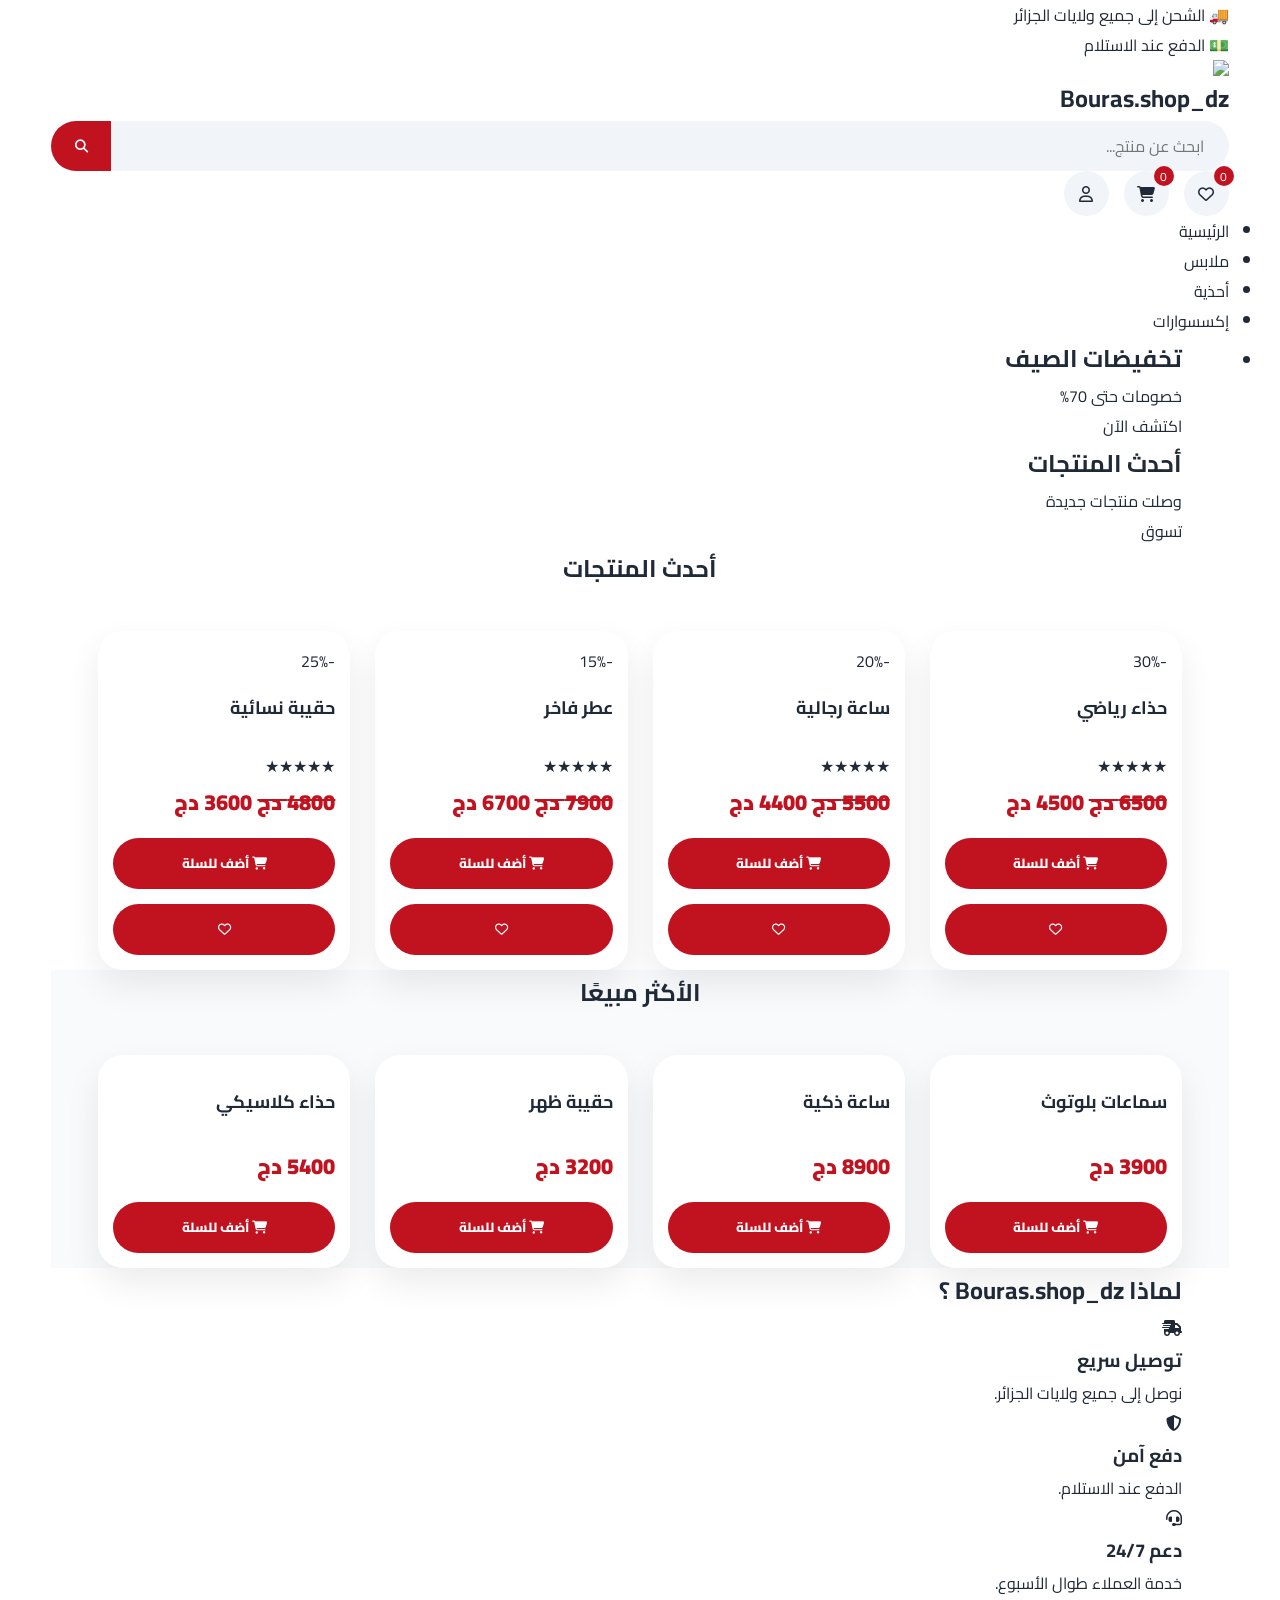
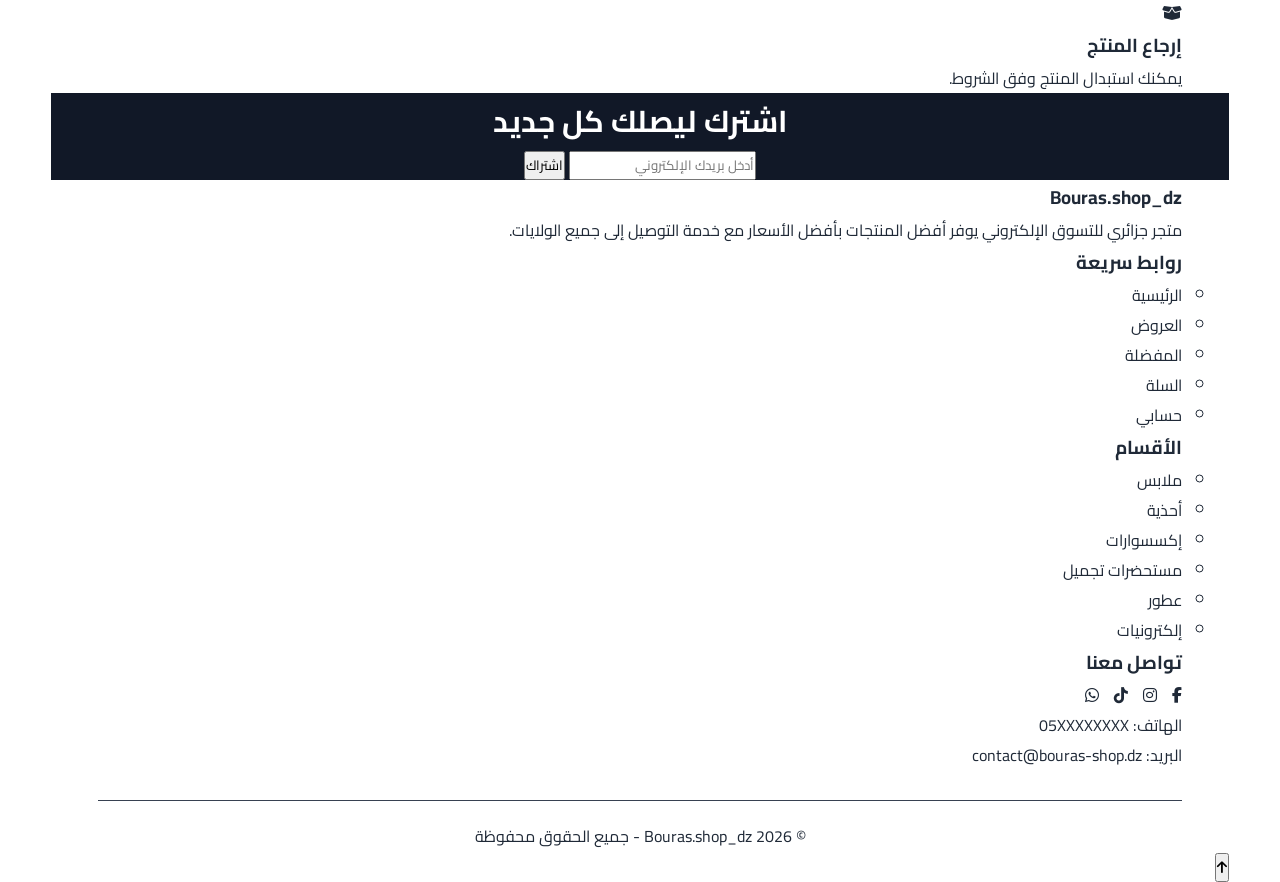
==== commit 86bc8326: "Update index.html" ====
--- a/index.html
+++ b/index.html
@@ -4,770 +4,743 @@
 <head>
 
 <meta charset="UTF-8">
-
 <meta name="viewport" content="width=device-width, initial-scale=1.0">
 
-
-<title>
-Bouras.shop_dz | متجر إلكتروني جزائري
-</title>
-
+<title>Bouras.shop_dz | متجر جزائري</title>
 
 <meta name="description"
-content="Bouras.shop_dz متجر إلكتروني عصري للملابس والأحذية والعطور والإكسسوارات">
-
+content="متجر إلكتروني جزائري احترافي">
+
+<link rel="icon" href="assets/logo.png">
 
 <link rel="stylesheet" href="css/style.css">
-
 <link rel="stylesheet" href="css/home.css">
-
 <link rel="stylesheet" href="css/responsive.css">
 
-
-
-<link href="https://fonts.googleapis.com/css2?family=Cairo:wght@400;600;700;800;900&display=swap"
+<link rel="preconnect" href="https://fonts.googleapis.com">
+
+<link rel="preconnect" href="https://fonts.gstatic.com" crossorigin>
+
+<link href="https://fonts.googleapis.com/css2?family=Cairo:wght@200;300;400;500;600;700;800;900&display=swap"
 rel="stylesheet">
-
 
 <link rel="stylesheet"
 href="https://cdnjs.cloudflare.com/ajax/libs/font-awesome/6.7.2/css/all.min.css">
 
-
 </head>
 
-
-
 <body>
 
+<!-- TOP BAR -->
+
+<div class="top-bar">
+
+<div class="container">
+
+<p>
+
+🚚 الشحن إلى جميع ولايات الجزائر
+
+</p>
+
+<p>
+
+💵 الدفع عند الاستلام
+
+</p>
+
+</div>
+
+</div>
 
 <!-- HEADER -->
 
-<header class="premium-header">
-
-
-<div class="container">
-
-
+<header>
+
+<div class="container">
 
 <div class="logo">
 
-<a href="index.html">
-
-<img src="assets/logo/logo.png"
-alt="Bouras">
+<img src="assets/logo.png">
+
+<h2>Bouras.shop_dz</h2>
+
+</div>
+
+<div class="search-box">
+
+<input
+type="search"
+placeholder="ابحث عن منتج...">
+
+<button>
+
+<i class="fa fa-search"></i>
+
+</button>
+
+</div>
+
+<div class="header-icons">
+
+<a href="favorites.html">
+
+<i class="fa-regular fa-heart"></i>
+
+<span>0</span>
 
 </a>
 
-</div>
-
-
-
-<div class="search">
-
+<a href="cart.html">
+
+<i class="fa-solid fa-cart-shopping"></i>
+
+<span>0</span>
+
+</a>
+
+<a href="profile.html">
+
+<i class="fa-regular fa-user"></i>
+
+</a>
+
+</div>
+
+</div>
+
+</header>
+
+<!-- NAVBAR -->
+
+<nav>
+
+<div class="container">
+
+<ul>
+
+<li><a href="index.html">الرئيسية</a></li>
+
+<li><a href="category/clothes.html">ملابس</a></li>
+
+<li><a href="category/shoes.html">أحذية</a></li>
+
+<li><a href="category/accessories.html">إكسسوارات</a></li>
+
+<li><a href="category/perfumes.html">
+
+<!-- بداية قسم العروض -->
+
+<section class="offers-slider">
+
+<div class="container">
+
+<div class="offer-card">
+
+<img src="assets/banners/banner1.jpg" alt="">
+
+<div class="offer-info">
+
+<h2>تخفيضات الصيف</h2>
+
+<p>خصومات حتى 70%</p>
+
+<a href="offers.html">اكتشف الآن</a>
+
+</div>
+
+</div>
+
+<div class="offer-card">
+
+<img src="assets/banners/banner2.jpg" alt="">
+
+<div class="offer-info">
+
+<h2>أحدث المنتجات</h2>
+
+<p>وصلت منتجات جديدة</p>
+
+<a href="products.html">تسوق</a>
+
+</div>
+
+</div>
+
+</div>
+
+</section>
+
+<!-- المنتجات -->
+
+<section id="products" class="products">
+
+<div class="container">
+
+<h2 class="section-title">
+
+أحدث المنتجات
+
+</h2>
+
+<div class="products-grid">
+
+<!-- المنتج 1 -->
+
+<div class="product-card">
+
+<span class="discount">-30%</span>
+
+<img src="assets/images/p1.jpg" alt="">
+
+<div class="product-info">
+
+<h3>حذاء رياضي</h3>
+
+<div class="stars">
+
+★★★★★
+
+</div>
+
+<p class="price">
+
+<del>6500 دج</del>
+
+<span>4500 دج</span>
+
+</p>
+
+<div class="buttons">
+
+<button class="cart-btn">
+
+<i class="fa fa-cart-shopping"></i>
+
+أضف للسلة
+
+</button>
+
+<button class="fav-btn">
+
+<i class="fa-regular fa-heart"></i>
+
+</button>
+
+</div>
+
+</div>
+
+</div>
+
+<!-- المنتج 2 -->
+
+<div class="product-card">
+
+<span class="discount">-20%</span>
+
+<img src="assets/images/p2.jpg" alt="">
+
+<div class="product-info">
+
+<h3>ساعة رجالية</h3>
+
+<div class="stars">
+
+★★★★★
+
+</div>
+
+<p class="price">
+
+<del>5500 دج</del>
+
+<span>4400 دج</span>
+
+</p>
+
+<div class="buttons">
+
+<button class="cart-btn">
+
+<i class="fa fa-cart-shopping"></i>
+
+أضف للسلة
+
+</button>
+
+<button class="fav-btn">
+
+<i class="fa-regular fa-heart"></i>
+
+</button>
+
+</div>
+
+</div>
+
+</div>
+
+<!-- المنتج 3 -->
+
+<div class="product-card">
+
+<span class="discount">-15%</span>
+
+<img src="assets/images/p3.jpg" alt="">
+
+<div class="product-info">
+
+<h3>عطر فاخر</h3>
+
+<div class="stars">
+
+★★★★★
+
+</div>
+
+<p class="price">
+
+<del>7900 دج</del>
+
+<span>6700 دج</span>
+
+</p>
+
+<div class="buttons">
+
+<button class="cart-btn">
+
+<i class="fa fa-cart-shopping"></i>
+
+أضف للسلة
+
+</button>
+
+<button class="fav-btn">
+
+<i class="fa-regular fa-heart"></i>
+
+</button>
+
+</div>
+
+</div>
+
+</div>
+
+<!-- المنتج 4 -->
+
+<div class="product-card">
+
+<span class="discount">-25%</span>
+
+<img src="assets/images/p4.jpg" alt="">
+
+<div class="product-info">
+
+<h3>حقيبة نسائية</h3>
+
+<div class="stars">
+
+★★★★★
+
+</div>
+
+<p class="price">
+
+<del>4800 دج</del>
+
+<span>3600 دج</span>
+
+</p>
+
+<div class="buttons">
+
+<button class="cart-btn">
+
+<i class="fa fa-cart-shopping"></i>
+
+أضف للسلة
+
+</button>
+
+<button class="fav-btn">
+
+<i class="fa-regular fa-heart"></i>
+
+</button>
+
+</div>
+
+</div>
+
+</div>
+
+</div>
+
+</div>
+
+</section>
+
+<!-- المنتجات الأكثر مبيعًا -->
+
+<section class="best-selling">
+
+<div class="container">
+
+<h2 class="section-title">
+
+الأكثر مبيعًا
+
+</h2>
+
+<div class="products-grid">
+
+<div class="product-card">
+
+<img src="assets/images/p5.jpg" alt="">
+
+<div class="product-info">
+
+<h3>سماعات بلوتوث</h3>
+
+<p class="price">
+
+<span>3900 دج</span>
+
+</p>
+
+<button class="cart-btn">
+
+<i class="fa fa-cart-shopping"></i>
+
+أضف للسلة
+
+</button>
+
+</div>
+
+</div>
+
+<div class="product-card">
+
+<img src="assets/images/p6.jpg" alt="">
+
+<div class="product-info">
+
+<h3>ساعة ذكية</h3>
+
+<p class="price">
+
+<span>8900 دج</span>
+
+</p>
+
+<button class="cart-btn">
+
+<i class="fa fa-cart-shopping"></i>
+
+أضف للسلة
+
+</button>
+
+</div>
+
+</div>
+
+<div class="product-card">
+
+<img src="assets/images/p7.jpg" alt="">
+
+<div class="product-info">
+
+<h3>حقيبة ظهر</h3>
+
+<p class="price">
+
+<span>3200 دج</span>
+
+</p>
+
+<button class="cart-btn">
+
+<i class="fa fa-cart-shopping"></i>
+
+أضف للسلة
+
+</button>
+
+</div>
+
+</div>
+
+<div class="product-card">
+
+<img src="assets/images/p8.jpg" alt="">
+
+<div class="product-info">
+
+<h3>حذاء كلاسيكي</h3>
+
+<p class="price">
+
+<span>5400 دج</span>
+
+</p>
+
+<button class="cart-btn">
+
+<i class="fa fa-cart-shopping"></i>
+
+أضف للسلة
+
+</button>
+
+</div>
+
+</div>
+
+</div>
+
+</div>
+
+</section>
+
+<!-- لماذا نحن -->
+
+<section class="why-us">
+
+<div class="container">
+
+<h2>
+
+لماذا Bouras.shop_dz ؟
+
+</h2>
+
+<div class="features">
+
+<div class="feature">
+
+<i class="fa-solid fa-truck-fast"></i>
+
+<h3>توصيل سريع</h3>
+
+<p>
+
+نوصل إلى جميع ولايات الجزائر.
+
+</p>
+
+</div>
+
+<div class="feature">
+
+<i class="fa-solid fa-shield-halved"></i>
+
+<h3>دفع آمن</h3>
+
+<p>
+
+الدفع عند الاستلام.
+
+</p>
+
+</div>
+
+<div class="feature">
+
+<i class="fa-solid fa-headset"></i>
+
+<h3>دعم 24/7</h3>
+
+<p>
+
+خدمة العملاء طوال الأسبوع.
+
+</p>
+
+</div>
+
+<div class="feature">
+
+<i class="fa-solid fa-box-open"></i>
+
+<h3>إرجاع المنتج</h3>
+
+<p>
+
+يمكنك استبدال المنتج وفق الشروط.
+
+</p>
+
+</div>
+
+</div>
+
+</div>
+
+</section>
+
+<!-- النشرة البريدية -->
+
+<section class="newsletter">
+
+<div class="container">
+
+<h2>
+
+اشترك ليصلك كل جديد
+
+</h2>
+
+<form>
 
 <input
-id="searchInput"
-onkeyup="searchProducts(this.value)"
-placeholder="ابحث عن منتج...">
-
+type="email"
+placeholder="أدخل بريدك الإلكتروني">
 
 <button>
 
-<i class="fa-solid fa-search"></i>
-
-</button>
-
-
-</div>
-
-
-
-<div class="header-actions">
-
-
-<a href="favorites.html">
-
-<i class="fa-regular fa-heart"></i>
-
-<span id="favoriteCount">
-0
-</span>
-
-</a>
-
-
-
-<a href="cart.html">
-
-<i class="fa-solid fa-cart-shopping"></i>
-
-<span id="cartCount">
-0
-</span>
-
-</a>
-
-
-
-<button id="menuBtn">
-
-<i class="fa-solid fa-bars"></i>
-
-</button>
-
-
-</div>
-
-
-
-</div>
-
-
-</header>
-
-
-
-
-
-<!-- HERO -->
-
-<section class="premium-hero">
-
-
-<div class="container hero-content">
-
-
-<div class="hero-text">
-
-
-<span class="badge">
-
-🔥 عروض حصرية اليوم
-
-</span>
-
-
-
-<h1>
-
-تسوق كل ما تحتاجه
-<br>
-
-بأفضل الأسعار
-
-</h1>
-
-
-
-<p>
-
-ملابس • أحذية • عطور • تجميل • إكسسوارات • ألعاب
-
-</p>
-
-
-
-<div class="hero-buttons">
-
-
-<a href="#products"
-class="main-btn">
-
-ابدأ التسوق
-
-</a>
-
-
-
-<a href="offers.html"
-class="second-btn">
-
-العروض
-
-</a>
-
-
-</div>
-
-
-
-</div>
-
-
-
-
-<div class="hero-image">
-
-
-<img src="assets/banners/banner1.png"
-alt="Bouras Shop">
-
-
-</div>
-
-
-
-</div>
-
+اشتراك
+
+</button>
+
+</form>
+
+</div>
 
 </section>
 
-<!-- ==============================
-        CATEGORIES PREMIUM
-================================ -->
-
-<section class="premium-categories">
-
-<div class="container">
-
-
-<div class="section-heading">
-
-<span>
-الأقسام
-</span>
-
-<h2>
-تسوق حسب الفئة
-</h2>
-
-</div>
-
-
-
-<div class="categories-grid">
-
-
-
-<a href="category/clothes.html"
-class="category-box">
-
-<div class="icon">
-👕
-</div>
-
-<h3>
-الملابس
-</h3>
-
-</a>
-
-
-
-
-<a href="category/shoes.html"
-class="category-box">
-
-<div class="icon">
-👟
-</div>
-
-<h3>
-الأحذية
-</h3>
-
-</a>
-
-
-
-
-<a href="category/perfumes.html"
-class="category-box">
-
-<div class="icon">
-🌹
-</div>
-
-<h3>
-العطور
-</h3>
-
-</a>
-
-
-
-
-<a href="category/cosmetics.html"
-class="category-box">
-
-<div class="icon">
-💄
-</div>
-
-<h3>
-التجميل
-</h3>
-
-</a>
-
-
-
-
-<a href="category/accessories.html"
-class="category-box">
-
-<div class="icon">
-💍
-</div>
-
-<h3>
-الإكسسوارات
-</h3>
-
-</a>
-
-
-
-
-<a href="category/games.html"
-class="category-box">
-
-<div class="icon">
-🎮
-</div>
-
-<h3>
-الألعاب
-</h3>
-
-</a>
-
-
-
-</div>
-
-
-</div>
-
-</section>
-
-
-
-
-
-
-<!-- ==============================
-        PRODUCTS
-================================ -->
-
-
-<section class="premium-products"
-id="products">
-
-
-<div class="container">
-
-
-
-<div class="section-heading">
-
-
-<span>
-منتجاتنا
-</span>
-
-
-<h2>
-أحدث المنتجات
-</h2>
-
-
-
-</div>
-
-
-
-
-<div class="products-grid"
-id="latestProducts">
-
-
-<!-- المنتجات تظهر تلقائيا -->
-
-
-
-</div>
-
-
-
-
-</div>
-
-
-</section>
-
-
-
-
-
-
-<!-- ==============================
-        OFFERS
-================================ -->
-
-
-<section class="flash-sale">
-
-
-<div class="container">
-
-
-
-<div class="sale-box">
-
-
-
-<div class="sale-text">
-
-
-<span>
-🔥 تخفيضات قوية
-</span>
-
-
-<h2>
-
-عروض تصل إلى 70%
-
-</h2>
-
-
-<p>
-
-لا تفوت أفضل الأسعار اليوم
-
-</p>
-
-
-
-<a href="offers.html">
-
-شاهد العروض
-
-</a>
-
-
-
-</div>
-
-
-
-
-<div class="sale-image">
-
-
-<img src="assets/banners/banner2.png"
-alt="offers">
-
-
-</div>
-
-
-
-</div>
-
-
-
-</div>
-
-
-</section>
-
-<!--=============================
-        WHY US
-==============================-->
-
-<section class="why-us">
-
-<div class="container">
-
-<h2>
-لماذا تختار Bouras.shop_dz؟
-</h2>
-
-
-<div class="why-grid">
-
-
-<div class="why-card">
-
-<i class="fa-solid fa-truck"></i>
-
-<h3>
-توصيل سريع
-</h3>
-
-<p>
-توصيل لجميع ولايات الجزائر
-</p>
-
-</div>
-
-
-
-<div class="why-card">
-
-<i class="fa-solid fa-money-bill-wave"></i>
-
-<h3>
-الدفع عند الاستلام
-</h3>
-
-<p>
-ادفع بعد استلام طلبك
-</p>
-
-</div>
-
-
-
-<div class="why-card">
-
-<i class="fa-solid fa-shield-halved"></i>
-
-<h3>
-منتجات موثوقة
-</h3>
-
-<p>
-اختيار منتجات بجودة عالية
-</p>
-
-</div>
-
-
-
-<div class="why-card">
-
-<i class="fa-solid fa-headset"></i>
-
-<h3>
-خدمة العملاء
-</h3>
-
-<p>
-نحن معك قبل وبعد الشراء
-</p>
-
-</div>
-
-
-</div>
-
-</div>
-
-</section>
-
-
-
-
-<!--=============================
-        CUSTOMER REVIEWS
-==============================-->
-
-<section class="reviews">
-
-<div class="container">
-
-
-<h2>
-آراء العملاء
-</h2>
-
-
-
-<div class="review-grid">
-
-
-<div class="review-card">
-
-<div class="stars">
-⭐⭐⭐⭐⭐
-</div>
-
-<p>
-خدمة ممتازة والطلب وصل في الوقت.
-</p>
-
-<h4>
-محمد - الجزائر
-</h4>
-
-</div>
-
-
-
-<div class="review-card">
-
-<div class="stars">
-⭐⭐⭐⭐⭐
-</div>
-
-<p>
-منتجات جميلة والأسعار مناسبة.
-</p>
-
-<h4>
-سارة - وهران
-</h4>
-
-</div>
-
-
-
-<div class="review-card">
-
-<div class="stars">
-⭐⭐⭐⭐
-</div>
-
-<p>
-تجربة شراء رائعة وسأطلب مرة أخرى.
-</p>
-
-<h4>
-أمين - قسنطينة
-</h4>
-
-</div>
-
-
-</div>
-
-
-</div>
-
-</section>
-
-
-
-
-<!--=============================
-        WHATSAPP BUTTON
-==============================-->
-
-<a 
-class="whatsapp-btn"
-href="https://wa.me/213778196483"
-target="_blank">
-
-<i class="fa-brands fa-whatsapp"></i>
-
-</a>
-
-
-
-
-
-<!--=============================
-        FOOTER
-==============================-->
-
-<footer class="footer">
-
-
-<div class="container">
-
-
-<div class="footer-content">
-
-
-
-<div>
-
-<img src="assets/logo/logo.png"
-class="footer-logo">
-
-
-<h3>
-Bouras.shop_dz
-</h3>
-
-
-<p>
-متجر إلكتروني جزائري للملابس والأحذية والعطور والإكسسوارات.
-</p>
-
-</div>
-
-
-
-
-<div>
-
-<h3>
-روابط
-</h3>
-
-<a href="index.html">
-الرئيسية
-</a>
-
-<a href="shop.html">
-المتجر
-</a>
-
-<a href="cart.html">
-السلة
-</a>
-
-<a href="contact.html">
-اتصل بنا
-</a>
-
-</div>
-
-
-
-
-<div>
-
-<h3>
-تابعنا
-</h3>
-
+<!-- Footer -->
+
+<footer>
+
+<div class="container">
+
+<div class="footer-grid">
+
+<div class="footer-box">
+
+<h3>Bouras.shop_dz</h3>
+
+<p>
+
+متجر جزائري للتسوق الإلكتروني يوفر أفضل المنتجات بأفضل الأسعار مع خدمة التوصيل إلى جميع الولايات.
+
+</p>
+
+</div>
+
+<div class="footer-box">
+
+<h3>روابط سريعة</h3>
+
+<ul>
+
+<li><a href="index.html">الرئيسية</a></li>
+
+<li><a href="offers.html">العروض</a></li>
+
+<li><a href="favorites.html">المفضلة</a></li>
+
+<li><a href="cart.html">السلة</a></li>
+
+<li><a href="profile.html">حسابي</a></li>
+
+</ul>
+
+</div>
+
+<div class="footer-box">
+
+<h3>الأقسام</h3>
+
+<ul>
+
+<li><a href="category/clothes.html">ملابس</a></li>
+
+<li><a href="category/shoes.html">أحذية</a></li>
+
+<li><a href="category/accessories.html">إكسسوارات</a></li>
+
+<li><a href="category/cosmetics.html">مستحضرات تجميل</a></li>
+
+<li><a href="category/perfumes.html">عطور</a></li>
+
+<li><a href="category/electronics.html">إلكترونيات</a></li>
+
+</ul>
+
+</div>
+
+<div class="footer-box">
+
+<h3>تواصل معنا</h3>
 
 <div class="social">
 
-<a href="#">
-<i class="fa-brands fa-facebook"></i>
-</a>
-
-
-<a href="#">
-<i class="fa-brands fa-instagram"></i>
-</a>
-
-
-<a href="#">
-<i class="fa-brands fa-tiktok"></i>
-</a>
-
-
-</div>
-
-
-</div>
-
-
-
-</div>
-
-
+<a href="#"><i class="fab fa-facebook-f"></i></a>
+
+<a href="#"><i class="fab fa-instagram"></i></a>
+
+<a href="#"><i class="fab fa-tiktok"></i></a>
+
+<a href="#"><i class="fab fa-whatsapp"></i></a>
+
+</div>
+
+<p>
+
+الهاتف: 05XXXXXXXX
+
+</p>
+
+<p>
+
+البريد: contact@bouras-shop.dz
+
+</p>
+
+</div>
+
+</div>
 
 <div class="copyright">
 
-© 2026 Bouras.shop_dz جميع الحقوق محفوظة
-
-</div>
-
-
-</div>
-
+<p>
+
+© 2026 Bouras.shop_dz - جميع الحقوق محفوظة
+
+</p>
+
+</div>
+
+</div>
 
 </footer>
-<script src="js/main.js"></script>
-<script src="js/products.js"></script>
+
+<!-- زر العودة للأعلى -->
+
+<button id="scrollTop">
+
+<i class="fa-solid fa-arrow-up"></i>
+
+</button>
+
+<!-- ملفات JavaScript -->
+
+<script src="js/app.js"></script>
+
+<script src="js/cart.js"></script>
+
+<script src="js/search.js"></script>
+
+<script src="js/favorites.js"></script>
+
+<script src="js/slider.js"></script>
 
 </body>
+
 </html>
--- a/css/style.css
+++ b/css/style.css
@@ -1,140 +1,102 @@
 /*==================================
-        BOURAS.SHOP_DZ
-        MODERN STYLE CSS
-===================================*/
-
-
-/*========== RESET ==========*/
+   BOURAS.SHOP_DZ
+   PREMIUM STORE SYSTEM CSS
+==================================*/
+
+
+@import url('https://fonts.googleapis.com/css2?family=Cairo:wght@400;600;700;800;900&display=swap');
+
+
+:root{
+
+--primary:#c1121f;
+--dark:#111827;
+--bg:#f8fafc;
+--white:#ffffff;
+--text:#1f2937;
+--shadow:0 15px 35px rgba(0,0,0,.08);
+--radius:25px;
+
+}
+
+
 
 *{
-    margin:0;
-    padding:0;
-    box-sizing:border-box;
-}
+
+margin:0;
+padding:0;
+box-sizing:border-box;
+font-family:'Cairo',sans-serif;
+
+}
+
 
 
 html{
-    scroll-behavior:smooth;
-}
+
+scroll-behavior:smooth;
+
+}
+
 
 
 body{
 
-    font-family:'Tajawal','Cairo',sans-serif;
-    background:#f8fafc;
-    color:#1f2937;
-    direction:rtl;
-
-}
+background:white;
+color:var(--text);
+overflow-x:hidden;
+
+}
+
 
 
 a{
 
-    text-decoration:none;
-    color:inherit;
-
-}
-
-
-ul{
-
-    list-style:none;
-
-}
+text-decoration:none;
+color:inherit;
+
+}
+
 
 
 img{
 
-    max-width:100%;
-    display:block;
-
-}
-
-
-button,
-input{
-
-    font-family:inherit;
-
-}
-
-
-
-/*========== VARIABLES ==========*/
-
-
-:root{
-
-    --primary:#c1121f;
-    --primary-dark:#9b0d18;
-
-    --black:#111827;
-
-    --white:#ffffff;
-
-    --gray:#6b7280;
-
-    --light:#f8fafc;
-
-    --border:#e5e7eb;
-
-    --shadow:
-    0 10px 30px rgba(0,0,0,.08);
-
-    --radius:16px;
-
-}
-
-
-
-/*========== CONTAINER ==========*/
+width:100%;
+display:block;
+
+}
+
+
+
+button{
+
+cursor:pointer;
+font-family:inherit;
+
+}
+
 
 
 .container{
 
-    width:92%;
-    max-width:1280px;
-    margin:auto;
-
-}
-
-
-
-/*========== TOP BAR ==========*/
-
-
-.top-bar{
-
-    background:#111827;
-    color:white;
-    padding:10px 0;
-    font-size:14px;
-
-}
-
-
-.top-bar .container{
-
-    display:flex;
-    justify-content:space-between;
-    align-items:center;
-
-}
-
-
-
-/*========== HEADER ==========*/
+width:92%;
+max-width:1250px;
+margin:auto;
+
+}
+
+
+
+/* ================= HEADER ================= */
 
 
 .header{
 
-    background:white;
-    position:sticky;
-    top:0;
-    z-index:999;
-
-    box-shadow:
-    0 4px 20px rgba(0,0,0,.06);
+background:white;
+position:sticky;
+top:0;
+z-index:999;
+box-shadow:var(--shadow);
 
 }
 
@@ -142,44 +104,32 @@
 
 .header .container{
 
-    display:flex;
-    align-items:center;
-    justify-content:space-between;
-
-    gap:25px;
-
-    padding:18px 0;
-
-}
-
-
-
-/* LOGO */
+height:85px;
+display:flex;
+align-items:center;
+justify-content:space-between;
+gap:25px;
+
+}
+
 
 
 .logo img{
 
-    width:135px;
-
-}
-
-
-
-/* SEARCH */
+width:120px;
+
+}
+
 
 
 .search-box{
 
-    flex:1;
-    max-width:600px;
-
-    display:flex;
-
-    background:#f1f5f9;
-
-    border-radius:50px;
-
-    overflow:hidden;
+flex:1;
+height:50px;
+display:flex;
+background:#f1f5f9;
+border-radius:50px;
+overflow:hidden;
 
 }
 
@@ -187,17 +137,12 @@
 
 .search-box input{
 
-    flex:1;
-
-    border:none;
-
-    outline:none;
-
-    background:transparent;
-
-    padding:15px 20px;
-
-    font-size:15px;
+flex:1;
+border:0;
+outline:none;
+padding:0 25px;
+font-size:16px;
+background:none;
 
 }
 
@@ -205,60 +150,36 @@
 
 .search-box button{
 
-    width:55px;
-
-    border:none;
-
-    background:var(--primary);
-
-    color:white;
-
-    cursor:pointer;
-
-    font-size:18px;
-
-}
-
-
-
-.search-box button:hover{
-
-    background:var(--primary-dark);
-
-}
-
-
-
-/* HEADER ICONS */
+width:60px;
+border:0;
+background:var(--primary);
+color:white;
+
+}
+
 
 
 .header-icons{
 
-    display:flex;
-
-    align-items:center;
-
-    gap:18px;
-
-}
-
-
-
-.header-icons a{
-
-    position:relative;
-
-    font-size:22px;
-
-    color:#374151;
-
-}
-
-
-
-.header-icons a:hover{
-
-    color:var(--primary);
+display:flex;
+gap:15px;
+
+}
+
+
+
+.header-icons a,
+.header-icons button{
+
+width:45px;
+height:45px;
+border-radius:50%;
+border:0;
+background:#f1f5f9;
+display:flex;
+align-items:center;
+justify-content:center;
+position:relative;
 
 }
 
@@ -266,221 +187,31 @@
 
 .header-icons span{
 
-    position:absolute;
-
-    top:-10px;
-
-    right:-12px;
-
-    background:var(--primary);
-
-    color:white;
-
-    width:20px;
-
-    height:20px;
-
-    border-radius:50%;
-
-    font-size:12px;
-
-    display:flex;
-
-    align-items:center;
-
-    justify-content:center;
-
-}
-
-
-
-#menuBtn{
-
-    border:none;
-
-    background:none;
-
-    font-size:24px;
-
-    cursor:pointer;
-
-}
-
-/*==================================
-        SIDE MENU
-===================================*/
-
-
-.overlay{
-
-    position:fixed;
-
-    inset:0;
-
-    background:rgba(0,0,0,.45);
-
-    opacity:0;
-
-    visibility:hidden;
-
-    transition:.3s;
-
-    z-index:1000;
-
-}
-
-
-
-.overlay.active{
-
-    opacity:1;
-
-    visibility:visible;
-
-}
-
-
-
-.side-menu{
-
-    position:fixed;
-
-    top:0;
-
-    right:-350px;
-
-    width:330px;
-
-    height:100vh;
-
-    background:white;
-
-    z-index:1001;
-
-    padding:25px;
-
-    transition:.4s;
-
-    overflow-y:auto;
-
-    box-shadow:-10px 0 30px rgba(0,0,0,.15);
-
-}
-
-
-
-.side-menu.active{
-
-    right:0;
-
-}
-
-
-
-.menu-header{
-
-    text-align:center;
-
-    padding-bottom:25px;
-
-    border-bottom:1px solid var(--border);
-
-}
-
-
-
-.menu-header img{
-
-    width:100px;
-
-    margin:auto;
-
-}
-
-
-
-.menu-header h2{
-
-    margin-top:15px;
-
-    color:var(--primary);
-
-}
-
-
-
-.side-menu ul{
-
-    margin-top:20px;
-
-}
-
-
-
-.side-menu li{
-
-    margin-bottom:8px;
-
-}
-
-
-
-.side-menu a{
-
-    display:block;
-
-    padding:14px;
-
-    border-radius:12px;
-
-    font-size:16px;
-
-    transition:.3s;
-
-}
-
-
-
-.side-menu a:hover{
-
-    background:#fef2f2;
-
-    color:var(--primary);
-
-    transform:translateX(-5px);
-
-}
-
-
-
-
-
-/*==================================
-        HERO SLIDER
-===================================*/
+position:absolute;
+top:-5px;
+right:-5px;
+background:var(--primary);
+color:white;
+width:20px;
+height:20px;
+border-radius:50%;
+font-size:12px;
+display:flex;
+align-items:center;
+justify-content:center;
+
+}
+
+
+
+
+
+/* ================= HERO ================= */
 
 
 .hero{
 
-    padding:40px 0;
-
-}
-
-
-
-.hero-slider{
-
-    background:linear-gradient(
-    135deg,
-    #fff1f2,
-    #ffffff
-    );
-
-    border-radius:25px;
-
-    overflow:hidden;
-
-    box-shadow:var(--shadow);
+padding:40px 0;
 
 }
 
@@ -488,23 +219,14 @@
 
 .slide{
 
-    display:none;
-
-    align-items:center;
-
-    justify-content:space-between;
-
-    padding:50px;
-
-    gap:30px;
-
-}
-
-
-
-.slide.active{
-
-    display:flex;
+background:linear-gradient(120deg,#111827,#374151);
+border-radius:35px;
+padding:50px;
+min-height:430px;
+display:flex;
+align-items:center;
+justify-content:space-between;
+color:white;
 
 }
 
@@ -512,7 +234,7 @@
 
 .slide-content{
 
-    flex:1;
+width:50%;
 
 }
 
@@ -520,19 +242,10 @@
 
 .offer-badge{
 
-    display:inline-block;
-
-    background:#fee2e2;
-
-    color:var(--primary);
-
-    padding:8px 18px;
-
-    border-radius:30px;
-
-    font-weight:700;
-
-    margin-bottom:20px;
+background:var(--primary);
+padding:10px 22px;
+border-radius:50px;
+display:inline-block;
 
 }
 
@@ -540,13 +253,8 @@
 
 .slide h1{
 
-    font-size:42px;
-
-    line-height:1.4;
-
-    margin-bottom:15px;
-
-    color:var(--black);
+font-size:45px;
+margin:25px 0;
 
 }
 
@@ -554,11 +262,8 @@
 
 .slide p{
 
-    color:var(--gray);
-
-    font-size:18px;
-
-    margin-bottom:30px;
+font-size:18px;
+color:#ddd;
 
 }
 
@@ -566,27 +271,13 @@
 
 .hero-btn{
 
-    display:inline-flex;
-
-    background:var(--primary);
-
-    color:white;
-
-    padding:14px 35px;
-
-    border-radius:50px;
-
-    font-weight:700;
-
-}
-
-
-
-.hero-btn:hover{
-
-    background:var(--primary-dark);
-
-    transform:translateY(-3px);
+display:inline-block;
+margin-top:30px;
+padding:15px 40px;
+background:white;
+color:#111;
+border-radius:50px;
+font-weight:800;
 
 }
 
@@ -594,84 +285,47 @@
 
 .slide-image{
 
-    flex:1;
-
-}
-
-
-
-.slide-image img{
-
-    width:100%;
-
-    max-height:350px;
-
-    object-fit:contain;
-
-}
-
-
-
-
-
-/*==================================
-        SECTION TITLES
-===================================*/
-
-
-.section-title{
-
-    text-align:center;
-
-    margin-bottom:40px;
-
-}
-
-
-
-.section-title h2{
-
-    font-size:32px;
-
-    color:var(--black);
-
-    margin-bottom:10px;
-
-}
-
-
-
-.section-title p{
-
-    color:var(--gray);
-
-}
-
-
-
-
-
-/*==================================
-        CATEGORIES
-===================================*/
-
-
-.categories{
-
-    padding:50px 0;
-
-}
-
+width:40%;
+
+}
+
+
+
+
+
+/* ================= TITLES ================= */
+
+
+.section-title,
+.section-header{
+
+text-align:center;
+margin-bottom:40px;
+
+}
+
+
+
+.section-title h2,
+.section-header h2{
+
+font-size:32px;
+font-weight:900;
+
+}
+
+
+
+
+
+/* ================= CATEGORIES ================= */
 
 
 .category-grid{
 
-    display:grid;
-
-    grid-template-columns:
-    repeat(6,1fr);
-
-    gap:20px;
+display:grid;
+grid-template-columns:repeat(6,1fr);
+gap:20px;
 
 }
 
@@ -679,17 +333,12 @@
 
 .category-card{
 
-    background:white;
-
-    padding:25px 15px;
-
-    border-radius:var(--radius);
-
-    text-align:center;
-
-    box-shadow:var(--shadow);
-
-    transition:.3s;
+background:white;
+padding:25px 15px;
+border-radius:var(--radius);
+box-shadow:var(--shadow);
+text-align:center;
+transition:.3s;
 
 }
 
@@ -697,7 +346,7 @@
 
 .category-card:hover{
 
-    transform:translateY(-8px);
+transform:translateY(-8px);
 
 }
 
@@ -705,128 +354,36 @@
 
 .category-card img{
 
-    width:70px;
-
-    height:70px;
-
-    margin:auto;
-
-    object-fit:contain;
-
-}
-
-
-
-.category-card h3{
-
-    margin-top:15px;
-
-    font-size:17px;
-
-}
-
-/*==================================
-        PRODUCTS SECTIONS
-===================================*/
-
-
-.latest-products,
-.best-selling,
-.offers{
-
-    padding:60px 0;
-
-}
-
-
-
-/* SECTION HEADER */
-
-
-.section-header{
-
-    display:flex;
-
-    align-items:center;
-
-    justify-content:space-between;
-
-    margin-bottom:35px;
-
-}
-
-
-
-.section-header h2{
-
-    font-size:30px;
-
-    color:var(--black);
-
-}
-
-
-
-.section-header a{
-
-    color:var(--primary);
-
-    font-weight:700;
-
-}
-
-
-
-.section-header a:hover{
-
-    opacity:.7;
-
-}
-
-
-
-
-
-/*==================================
-        PRODUCTS GRID
-===================================*/
+height:70px;
+object-fit:contain;
+
+}
+
+
+
+
+
+/* ================= PRODUCTS ================= */
 
 
 .products-grid{
 
-    display:grid;
-
-    grid-template-columns:
-    repeat(4,1fr);
-
-    gap:25px;
-
-}
-
-
-
-
-
-/*==================================
-        PRODUCT CARD
-===================================*/
+display:grid;
+grid-template-columns:repeat(4,1fr);
+gap:25px;
+
+}
+
 
 
 .product-card{
 
-    background:white;
-
-    border-radius:var(--radius);
-
-    overflow:hidden;
-
-    box-shadow:
-
-    0 8px 25px rgba(0,0,0,.07);
-
-    transition:.35s;
-
-    position:relative;
+background:white;
+border-radius:var(--radius);
+padding:15px;
+box-shadow:var(--shadow);
+overflow:hidden;
+transition:.3s;
 
 }
 
@@ -834,27 +391,18 @@
 
 .product-card:hover{
 
-    transform:translateY(-8px);
-
-    box-shadow:
-
-    0 15px 35px rgba(0,0,0,.12);
-
-}
-
-
+transform:translateY(-8px);
+
+}
 
 
 
 .product-image{
 
-    height:260px;
-
-    background:#f9fafb;
-
-    position:relative;
-
-    overflow:hidden;
+height:260px;
+border-radius:20px;
+overflow:hidden;
+background:#f1f5f9;
 
 }
 
@@ -862,237 +410,67 @@
 
 .product-image img{
 
-    width:100%;
-
-    height:100%;
-
-    object-fit:cover;
-
-    transition:.4s;
-
-}
-
-
-
-.product-card:hover .product-image img{
-
-    transform:scale(1.08);
-
-}
-
-
-
-
-
-/* PRODUCT BADGE */
-
-
-.product-badge{
-
-    position:absolute;
-
-    top:15px;
-
-    right:15px;
-
-    background:var(--primary);
-
-    color:white;
-
-    padding:6px 12px;
-
-    border-radius:30px;
-
-    font-size:13px;
-
-    font-weight:700;
-
-}
-
-
-
-
-
-/* FAVORITE BUTTON */
-
-
-.favorite-btn{
-
-    position:absolute;
-
-    top:15px;
-
-    left:15px;
-
-    width:38px;
-
-    height:38px;
-
-    border-radius:50%;
-
-    border:none;
-
-    background:white;
-
-    cursor:pointer;
-
-    font-size:18px;
-
-    color:#999;
-
-    box-shadow:0 5px 15px rgba(0,0,0,.1);
-
-}
-
-
-
-.favorite-btn:hover{
-
-    color:var(--primary);
-
-}
-
-
-
-
-
-/* PRODUCT INFO */
-
-
-.product-info{
-
-    padding:20px;
-
-}
-
-
-
-.product-category{
-
-    color:var(--gray);
-
-    font-size:13px;
-
-    margin-bottom:8px;
-
-}
-
-
-
-.product-title{
-
-    font-size:18px;
-
-    font-weight:700;
-
-    color:var(--black);
-
-    margin-bottom:12px;
-
-}
-
-
-
-.product-price{
-
-    display:flex;
-
-    align-items:center;
-
-    gap:10px;
-
-    margin-bottom:18px;
-
-}
-
-
-
-.new-price{
-
-    color:var(--primary);
-
-    font-size:22px;
-
-    font-weight:800;
-
-}
-
-
-
-.old-price{
-
-    color:#9ca3af;
-
-    text-decoration:line-through;
-
-    font-size:14px;
-
-}
-
-
-
-
-
-/* ADD CART BUTTON */
-
-
-.add-cart{
-
-    width:100%;
-
-    padding:13px;
-
-    border:none;
-
-    border-radius:50px;
-
-    background:var(--primary);
-
-    color:white;
-
-    cursor:pointer;
-
-    font-weight:700;
-
-    font-size:15px;
-
-}
-
-
-
-.add-cart:hover{
-
-    background:var(--primary-dark);
-
-}
-
-
-
-
-
-/*==================================
-        WHY US
-===================================*/
-
-
-.why-us{
-
-    padding:70px 0;
-
-    background:white;
-
-}
-
+height:100%;
+object-fit:cover;
+
+}
+
+
+
+.product-card h3{
+
+font-size:18px;
+margin:15px 0;
+min-height:45px;
+
+}
+
+
+
+.price{
+
+color:var(--primary);
+font-size:22px;
+font-weight:900;
+
+}
+
+
+
+.product-card button{
+
+width:100%;
+padding:13px;
+margin-top:15px;
+border:0;
+border-radius:50px;
+background:var(--primary);
+color:white;
+font-weight:800;
+transition:.3s;
+
+}
+
+
+
+.product-card button:hover{
+
+background:#8f0d17;
+
+}
+
+
+
+
+
+/* ================= WHY ================= */
 
 
 .why-grid{
 
-    display:grid;
-
-    grid-template-columns:
-    repeat(4,1fr);
-
-    gap:25px;
+display:grid;
+grid-template-columns:repeat(4,1fr);
+gap:20px;
 
 }
 
@@ -1100,13 +478,10 @@
 
 .why-card{
 
-    text-align:center;
-
-    padding:30px 20px;
-
-    border-radius:var(--radius);
-
-    background:#f8fafc;
+background:var(--bg);
+padding:35px;
+border-radius:var(--radius);
+text-align:center;
 
 }
 
@@ -1114,206 +489,24 @@
 
 .why-card i{
 
-    font-size:40px;
-
-    color:var(--primary);
-
-    margin-bottom:20px;
-
-}
-
-
-
-.why-card h3{
-
-    margin-bottom:10px;
-
-}
-
-
-
-.why-card p{
-
-    color:var(--gray);
-
-}
-
-/*==================================
-        NEWSLETTER
-===================================*/
-
-
-.newsletter{
-
-    padding:70px 0;
-
-    background:
-
-    linear-gradient(
-    135deg,
-    #c1121f,
-    #9b0d18
-    );
-
-    color:white;
-
-    text-align:center;
-
-}
-
-
-
-.newsletter h2{
-
-    font-size:32px;
-
-    margin-bottom:15px;
-
-}
-
-
-
-.newsletter p{
-
-    margin-bottom:30px;
-
-    opacity:.9;
-
-}
-
-
-
-.newsletter-box{
-
-    display:flex;
-
-    max-width:550px;
-
-    margin:auto;
-
-    background:white;
-
-    padding:6px;
-
-    border-radius:50px;
-
-}
-
-
-
-.newsletter-box input{
-
-    flex:1;
-
-    border:none;
-
-    outline:none;
-
-    padding:15px 20px;
-
-    border-radius:50px;
-
-}
-
-
-
-.newsletter-box button{
-
-    border:none;
-
-    background:var(--black);
-
-    color:white;
-
-    padding:0 30px;
-
-    border-radius:50px;
-
-    cursor:pointer;
-
-}
-
-
-
-
-
-/*==================================
-        FOOTER
-===================================*/
+font-size:35px;
+color:var(--primary);
+margin-bottom:15px;
+
+}
+
+
+
+
+
+/* ================= FOOTER ================= */
 
 
 .footer{
 
-    background:#111827;
-
-    color:white;
-
-    padding:60px 0 20px;
-
-}
-
-
-
-.footer-grid{
-
-    display:grid;
-
-    grid-template-columns:
-    repeat(4,1fr);
-
-    gap:35px;
-
-}
-
-
-
-.footer img{
-
-    width:130px;
-
-    margin-bottom:20px;
-
-}
-
-
-
-.footer h3{
-
-    margin-bottom:20px;
-
-    font-size:20px;
-
-}
-
-
-
-.footer p{
-
-    color:#cbd5e1;
-
-    line-height:1.8;
-
-}
-
-
-
-.footer-links a{
-
-    display:block;
-
-    color:#cbd5e1;
-
-    margin-bottom:12px;
-
-}
-
-
-
-.footer-links a:hover{
-
-    color:white;
-
-    transform:translateX(-5px);
+background:#111827;
+color:white;
+padding:50px 0 20px;
 
 }
 
@@ -1321,39 +514,8 @@
 
 .social{
 
-    display:flex;
-
-    gap:12px;
-
-    margin-top:20px;
-
-}
-
-
-
-.social a{
-
-    width:40px;
-
-    height:40px;
-
-    display:flex;
-
-    align-items:center;
-
-    justify-content:center;
-
-    border-radius:50%;
-
-    background:#374151;
-
-}
-
-
-
-.social a:hover{
-
-    background:var(--primary);
+display:flex;
+gap:15px;
 
 }
 
@@ -1361,264 +523,9 @@
 
 .copyright{
 
-    text-align:center;
-
-    border-top:1px solid #374151;
-
-    margin-top:40px;
-
-    padding-top:20px;
-
-    color:#cbd5e1;
-
-}
-
-
-
-
-
-/*==================================
-        ANIMATIONS
-===================================*/
-
-
-@keyframes fadeUp{
-
-    from{
-
-        opacity:0;
-
-        transform:translateY(20px);
-
-    }
-
-    to{
-
-        opacity:1;
-
-        transform:translateY(0);
-
-    }
-
-}
-
-
-
-.product-card,
-.category-card,
-.why-card{
-
-    animation:fadeUp .5s ease;
-
-}
-
-
-
-
-
-/*==================================
-        TABLET
-===================================*/
-
-
-@media(max-width:992px){
-
-
-    .category-grid{
-
-        grid-template-columns:
-        repeat(3,1fr);
-
-    }
-
-
-
-    .products-grid{
-
-        grid-template-columns:
-        repeat(3,1fr);
-
-    }
-
-
-
-    .why-grid{
-
-        grid-template-columns:
-        repeat(2,1fr);
-
-    }
-
-
-
-    .footer-grid{
-
-        grid-template-columns:
-        repeat(2,1fr);
-
-    }
-
-
-}
-
-
-
-
-
-/*==================================
-        MOBILE
-===================================*/
-
-
-@media(max-width:768px){
-
-
-.header .container{
-
-    flex-wrap:wrap;
-
-}
-
-
-
-.logo img{
-
-    width:110px;
-
-}
-
-
-
-.search-box{
-
-    order:3;
-
-    width:100%;
-
-}
-
-
-
-.slide{
-
-    flex-direction:column;
-
-    padding:30px;
-
-    text-align:center;
-
-}
-
-
-
-.slide h1{
-
-    font-size:28px;
-
-}
-
-
-
-.category-grid{
-
-    grid-template-columns:
-    repeat(2,1fr);
-
-}
-
-
-
-.products-grid{
-
-    grid-template-columns:
-    repeat(2,1fr);
-
-    gap:15px;
-
-}
-
-
-
-.product-image{
-
-    height:200px;
-
-}
-
-
-
-.section-header h2{
-
-    font-size:22px;
-
-}
-
-
-
-.why-grid{
-
-    grid-template-columns:1fr;
-
-}
-
-
-
-.footer-grid{
-
-    grid-template-columns:1fr;
-
-}
-
-
-
-.newsletter-box{
-
-    flex-direction:column;
-
-    background:transparent;
-
-    gap:10px;
-
-}
-
-
-
-.newsletter-box input{
-
-    width:100%;
-
-}
-
-
-
-.newsletter-box button{
-
-    height:50px;
-
-}
-
-
-
-}
-
-
-
-@media(max-width:450px){
-
-
-.products-grid{
-
-    grid-template-columns:1fr;
-
-}
-
-
-
-.category-card{
-
-    padding:20px 10px;
-
-}
-
+text-align:center;
+margin-top:30px;
+padding-top:20px;
+border-top:1px solid #374151;
 
 }
--- a/css/home.css
+++ b/css/home.css
@@ -1,151 +1,119 @@
 /*==================================
-        HOME PAGE STYLE
-        BOURAS.SHOP_DZ
-===================================*/
-
-
-/*==================================
-        HERO
-===================================*/
-
-
-.hero{
-
-    padding:40px 0;
-
-}
-
-
+   BOURAS.SHOP_DZ
+   HOME PAGE PREMIUM STYLE
+==================================*/
+
+
+/* HERO ANIMATION */
 
 .hero-slider{
 
+    overflow:hidden;
+
+}
+
+
+.slide{
+
     position:relative;
 
-    min-height:420px;
-
-}
-
-
-
-.slide{
-
-    min-height:420px;
-
-}
-
+}
 
 
 .slide-content{
 
-    animation:slideText .7s ease;
-
-}
-
+    animation:textShow .8s ease;
+
+}
 
 
 .slide-image{
 
-    animation:slideImage .8s ease;
-
-}
-
-
-
-@keyframes slideText{
-
-    from{
-
-        opacity:0;
-
-        transform:translateX(50px);
-
-    }
-
-    to{
-
-        opacity:1;
-
-        transform:translateX(0);
-
-    }
-
-}
-
-
-
-@keyframes slideImage{
-
-    from{
-
-        opacity:0;
-
-        transform:scale(.9);
-
-    }
-
-    to{
-
-        opacity:1;
-
-        transform:scale(1);
-
-    }
-
-}
-
-
-
-
-
-/*==================================
-        CATEGORY SECTION
-===================================*/
+    animation:imageShow .9s ease;
+
+}
+
+
+
+@keyframes textShow{
+
+from{
+
+opacity:0;
+transform:translateX(40px);
+
+}
+
+to{
+
+opacity:1;
+transform:translateX(0);
+
+}
+
+}
+
+
+
+@keyframes imageShow{
+
+from{
+
+opacity:0;
+transform:scale(.85);
+
+}
+
+to{
+
+opacity:1;
+transform:scale(1);
+
+}
+
+}
+
+
+
+
+
+/* CATEGORY HOME */
 
 
 .categories{
 
-    position:relative;
-
-}
-
-
-
-.category-grid{
-
-    margin-top:30px;
-
-}
-
+background:white;
+
+}
 
 
 .category-card{
 
-    cursor:pointer;
-
-}
-
-
-
-.category-card i{
-
-    font-size:40px;
-
-}
-
-
-
-
-
-/*==================================
-        PRODUCTS HOME
-===================================*/
+cursor:pointer;
+
+}
+
+
+.category-card h3{
+
+margin-top:15px;
+font-weight:800;
+
+}
+
+
+
+
+
+/* PRODUCT SECTIONS */
 
 
 .latest-products,
 .best-selling,
 .offers{
 
-    background:#f8fafc;
+
+background:#f8fafc;
 
 }
 
@@ -155,113 +123,129 @@
 .best-selling .products-grid,
 .offers .products-grid{
 
-    margin-top:25px;
-
-}
-
-
-
-
-
-/*==================================
-        PRODUCT EMPTY STATE
-===================================*/
+margin-top:30px;
+
+}
+
+
+
+
+/* EMPTY PRODUCTS */
 
 
 .products-empty{
 
-    text-align:center;
-
-    padding:50px;
-
-    background:white;
-
-    border-radius:20px;
-
-    color:#6b7280;
-
-}
-
-
-
-
-
-/*==================================
-        OFFER SECTION
-===================================*/
-
-
+background:white;
+
+padding:50px 20px;
+
+border-radius:25px;
+
+text-align:center;
+
+color:#777;
+
+font-size:18px;
+
+}
+
+
+
+
+
+/* OFFERS */
+
+
+.offers .section-header h2{
+
+color:#c1121f;
+
+}
+
+
+
+
+
+/* NEWSLETTER */
+
+
+.newsletter{
+
+background:#111827;
+color:white;
+text-align:center;
+
+}
+
+
+
+.newsletter h2{
+
+font-size:30px;
+
+}
+
+
+
+
+
+/* MOBILE HOME */
+
+
+@media(max-width:768px){
+
+
+
+.hero-slider{
+
+border-radius:20px;
+
+}
+
+
+
+.slide-content{
+
+padding:10px;
+
+}
+
+
+
+.slide-image img{
+
+max-height:260px;
+
+object-fit:contain;
+
+}
+
+
+
+.category-card{
+
+padding:20px 10px;
+
+}
+
+
+
+.category-card img{
+
+height:55px;
+
+}
+
+
+
+.latest-products,
+.best-selling,
 .offers{
 
-    padding:60px 0;
-
-}
-
-
-
-.offers .section-header h2{
-
-    color:#c1121f;
-
-}
-
-
-
-
-
-/*==================================
-        MOBILE HOME
-===================================*/
-
-
-@media(max-width:768px){
-
-
-.hero{
-
-    padding:20px 0;
-
-}
-
-
-
-.hero-slider{
-
-    min-height:auto;
-
-}
-
-
-
-.slide{
-
-    min-height:auto;
-
-}
-
-
-
-.slide-image img{
-
-    max-height:250px;
-
-}
-
-
-
-.slide p{
-
-    font-size:15px;
-
-}
-
-
-
-.category-card h3{
-
-    font-size:15px;
-
-}
+padding:40px 0;
+
+}
+
 
 
 }
--- a/css/responsive.css
+++ b/css/responsive.css
@@ -1,324 +1,369 @@
 /*==================================
-        RESPONSIVE DESIGN
-        BOURAS.SHOP_DZ
-===================================*/
-
-
-/* LARGE SCREENS */
-
-@media(min-width:1400px){
-
-    .container{
-
-        max-width:1400px;
-
-    }
-
-
-    .products-grid{
-
-        grid-template-columns:
-        repeat(5,1fr);
-
-    }
-
-}
-
-
-
-/* LAPTOP */
-
-@media(max-width:1200px){
-
-
-    .slide h1{
-
-        font-size:36px;
-
-    }
-
-
-    .category-grid{
-
-        grid-template-columns:
-        repeat(4,1fr);
-
-    }
-
-
-    .products-grid{
-
-        grid-template-columns:
-        repeat(3,1fr);
-
-    }
-
-
-}
-
-
-
-/* TABLET */
+   BOURAS.SHOP_DZ
+   FINAL RESPONSIVE SYSTEM
+==================================*/
+
+
+/* ================= TABLET ================= */
 
 @media(max-width:992px){
 
 
-    .header .container{
-
-        gap:15px;
-
-    }
-
-
-
-    .header-icons{
-
-        gap:12px;
-
-    }
-
-
-
-    .slide{
-
-        padding:35px;
-
-    }
-
-
-
-    .slide h1{
-
-        font-size:30px;
-
-    }
-
-
-
-    .category-grid{
-
-        grid-template-columns:
-        repeat(3,1fr);
-
-    }
-
-
-
-    .footer-grid{
-
-        grid-template-columns:
-        repeat(2,1fr);
-
-    }
-
-
-}
-
-
-
-
-
-/* MOBILE */
-
-@media(max-width:768px){
-
-
-    .top-bar .container{
-
-        flex-direction:column;
-
-        gap:5px;
-
-        text-align:center;
-
-    }
-
-
-
-    .header .container{
-
-        flex-wrap:wrap;
-
-    }
-
-
-
-    .logo{
-
-        order:1;
-
-    }
-
-
-
-    .header-icons{
-
-        order:2;
-
-    }
-
-
-
-    .search-box{
-
-        order:3;
-
-        width:100%;
-
-    }
-
-
-
-    .slide{
-
-        flex-direction:column;
-
-        text-align:center;
-
-    }
-
-
-
-    .slide-content{
-
-        width:100%;
-
-    }
-
-
-
-    .slide-image{
-
-        width:100%;
-
-    }
-
-
-
-    .category-grid{
-
-        grid-template-columns:
-        repeat(2,1fr);
-
-        gap:15px;
-
-    }
-
-
-
-    .products-grid{
-
-        grid-template-columns:
-        repeat(2,1fr);
-
-        gap:15px;
-
-    }
-
-
-
-    .product-title{
-
-        font-size:15px;
-
-    }
-
-
-
-    .new-price{
-
-        font-size:18px;
-
-    }
-
-
-
-    .section-header{
-
-        flex-direction:column;
-
-        gap:15px;
-
-        align-items:flex-start;
-
-    }
-
-
-
-}
-
-
-
-
-
-/* SMALL PHONES */
-
-@media(max-width:480px){
-
-
-    .container{
-
-        width:94%;
-
-    }
-
-
-
-    .logo img{
-
-        width:100px;
-
-    }
-
-
-
-    .header-icons a{
-
-        font-size:19px;
-
-    }
-
-
-
-    .category-grid{
-
-        grid-template-columns:
-        repeat(2,1fr);
-
-    }
-
-
-
-    .products-grid{
-
-        grid-template-columns:
-        1fr;
-
-    }
-
-
-
-    .product-image{
-
-        height:260px;
-
-    }
-
-
-
-    .side-menu{
-
-        width:280px;
-
-    }
-
-
-
-    .newsletter h2{
-
-        font-size:24px;
-
-    }
+.container{
+
+width:94%;
+
+}
+
+
+
+/* HEADER */
+
+.header .container{
+
+height:auto;
+padding:15px 0;
+flex-wrap:wrap;
+
+}
+
+
+.logo img{
+
+width:105px;
+
+}
+
+
+.search-box{
+
+order:3;
+width:100%;
+
+}
+
+
+
+.header-icons{
+
+gap:10px;
+
+}
+
+
+
+/* HERO */
+
+
+.slide{
+
+padding:35px;
+flex-direction:column;
+text-align:center;
+gap:35px;
+
+}
+
+
+
+.slide-content,
+.slide-image{
+
+width:100%;
+
+}
+
+
+
+.slide h1{
+
+font-size:35px;
+
+}
+
+
+
+.slide-image{
+
+max-width:500px;
+
+}
+
+
+
+
+/* CATEGORY */
+
+
+.category-grid{
+
+grid-template-columns:repeat(3,1fr);
+
+}
+
+
+
+/* PRODUCTS */
+
+
+.products-grid{
+
+grid-template-columns:repeat(2,1fr);
+
+}
+
+
+
+
+/* WHY */
+
+
+.why-grid{
+
+grid-template-columns:repeat(2,1fr);
+
+}
+
+
+
+}
+
+
+
+
+/* ================= MOBILE ================= */
+
+
+@media(max-width:600px){
+
+
+.container{
+
+width:92%;
+
+}
+
+
+
+body{
+
+font-size:14px;
+
+}
+
+
+
+/* HEADER */
+
+
+.header .container{
+
+justify-content:center;
+
+}
+
+
+
+.logo img{
+
+width:90px;
+
+}
+
+
+
+.header-icons a,
+.header-icons button{
+
+width:40px;
+height:40px;
+
+}
+
+
+
+.search-box input{
+
+font-size:14px;
+
+}
+
+
+
+/* HERO */
+
+
+.hero{
+
+padding:20px 0;
+
+}
+
+
+
+.slide{
+
+padding:25px 15px;
+border-radius:22px;
+
+}
+
+
+
+.slide h1{
+
+font-size:26px;
+
+}
+
+
+
+.slide p{
+
+font-size:14px;
+
+}
+
+
+
+.hero-btn{
+
+padding:12px 25px;
+
+}
+
+
+
+.slide-image img{
+
+max-height:230px;
+object-fit:contain;
+
+}
+
+
+
+
+/* TITLES */
+
+
+.section-title h2,
+.section-header h2{
+
+font-size:24px;
+
+}
+
+
+
+
+
+/* CATEGORY */
+
+
+.category-grid{
+
+grid-template-columns:repeat(2,1fr);
+gap:12px;
+
+}
+
+
+
+.category-card{
+
+padding:15px 10px;
+
+}
+
+
+
+.category-card img{
+
+height:55px;
+
+}
+
+
+
+
+/* PRODUCTS */
+
+
+.products-grid{
+
+grid-template-columns:repeat(2,1fr);
+gap:12px;
+
+}
+
+
+
+.product-card{
+
+padding:10px;
+border-radius:18px;
+
+}
+
+
+
+.product-image{
+
+height:170px;
+
+}
+
+
+
+.product-card h3{
+
+font-size:14px;
+min-height:auto;
+
+}
+
+
+
+.price{
+
+font-size:18px;
+
+}
+
+
+
+
+
+/* WHY */
+
+
+.why-grid{
+
+grid-template-columns:1fr;
+
+}
+
+
+
+
+/* FOOTER */
+
+
+.footer{
+
+text-align:center;
+
+}
+
+
+
+.social{
+
+justify-content:center;
+
+}
+
 
 
 
